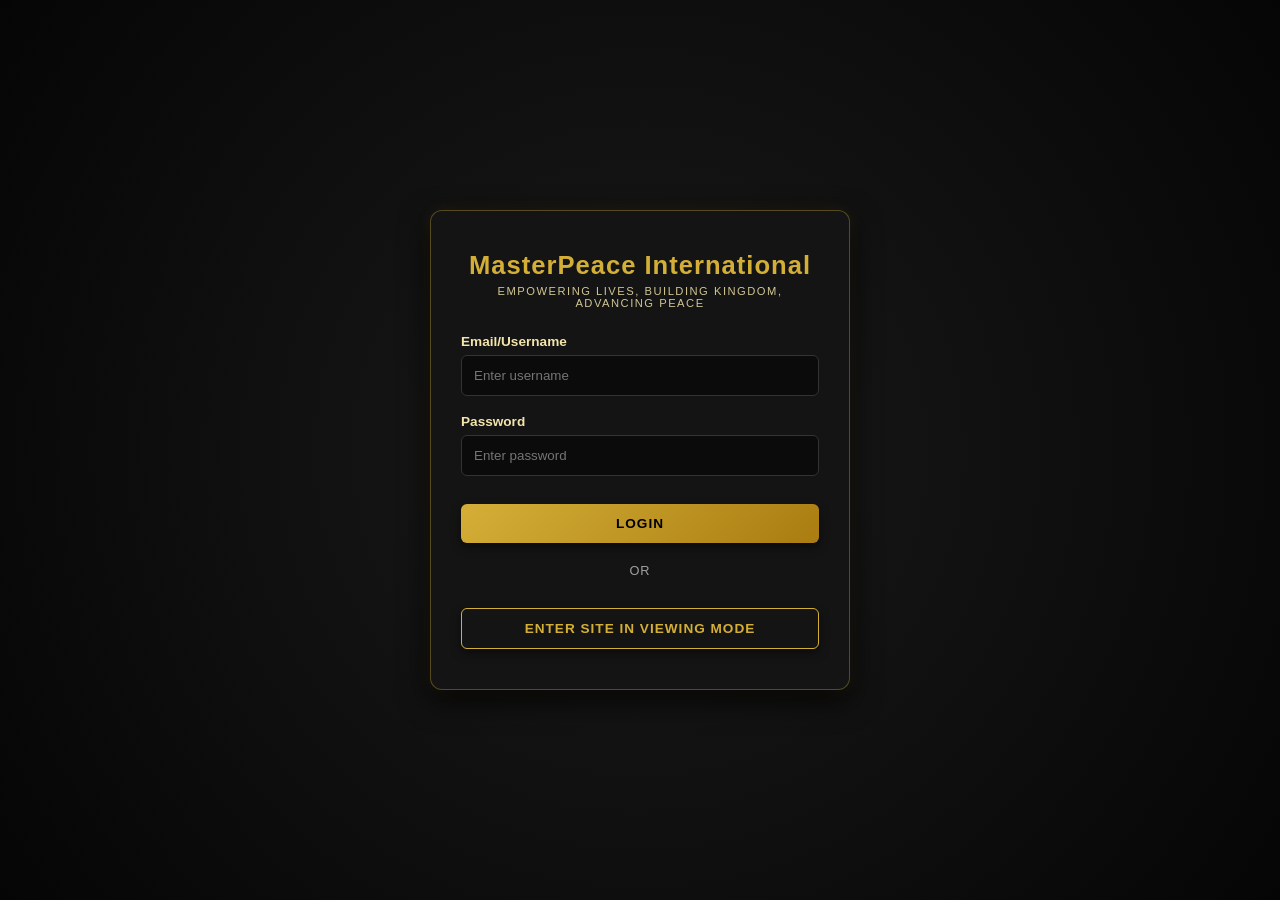
==== index.html @ b0201ca9 "new file without javas" ====
<!DOCTYPE html>
<html lang="en">
<head>
    <meta charset="UTF-8">
    <meta name="viewport" content="width=device-width, initial-scale=1.0">
    <title>CHURCH OF CHRIST MAYBANCAL</title>
    <link rel="stylesheet" href="css/style.css">
</head>
<body class="viewer-mode">

    <!-- LOGIN SCREEN -->
    <div id="login-screen" class="screen">
        <div class="login-card">
            <h2>MasterPeace International</h2>
            <p class="quote">EMPOWERING LIVES, BUILDING KINGDOM, ADVANCING PEACE</p>
            
            <form action="#main-screen">
                <div class="form-group">
                    <label for="username">Email/Username</label>
                    <input type="text" id="username" placeholder="Enter username" required>
                </div>
                <div class="form-group">
                    <label for="password">Password</label>
                    <input type="password" id="password" placeholder="Enter password" required>
                </div>
                <button type="submit" class="btn">Login</button>
            </form>

            <div class="divider">OR</div>

            <a href="#main-screen" class="btn btn-secondary btn-link">Enter Site in Viewing Mode</a>
        </div>
    </div>

    <!-- MAIN SCREEN -->
    <div id="main-screen" class="screen">
        <header class="header">
            <div class="church-name">MasterPeace International</div>
            
            <div class="header-controls">
                <span class="badge badge-viewer">Viewing Mode</span>
                <a href="#settings-screen" class="btn btn-secondary btn-nav-compact btn-link">Settings</a>
            </div>
        </header>

        <div class="main-container">
            <main class="feed-section">
                <!-- Announcement Posting UI -->
                <div class="admin-post-box">
                    <h3>Create New Announcement</h3>
                    <form class="mt-10">
                        <div class="form-group">
                            <label for="post-image-url">Picture URL (Optional)</label>
                            <input type="url" id="post-image-url" placeholder="http://example.com/image.jpg">
                        </div>
                        <div class="form-group">
                            <label for="post-caption-input">Description</label>
                            <textarea id="post-caption-input" rows="3" placeholder="Write your announcement..." required></textarea>
                        </div>
                        <button type="submit" class="btn">Post Announcement</button>
                    </form>
                </div>

                <!-- Feed Output Container -->
                <div class="feed-container">
                    <article class="post-card">
                        <div class="post-header">
                            <span>MasterPeace International</span>
                        </div>
                        <img class="post-image" src="CTA copy.jpg" alt="Post image">
                        <div class="post-caption">
                            <p>Sunday Worship Service Every Sunday starting at 8:30am & 3:30pm. Everyone is welcome.</p>
                        </div>
                    </article>
                </div>
            </main>

            <!-- CEOs Sidebar -->
            <aside class="sidebar">
                <h3>Meet the CEOs</h3>
                <p class="quote-introducton">Members of our team:</p>
                <ul class="ceo-list">
                    <li class="ceo-item">
                        <a href="#biz-aldred" class="ceo-link">
                            <span>Aldred</span> 
                            <small style="color:#777;">(Bookkeeping/qbo - Fruitful Vine)</small>
                        </a>
                        <a href="#ho-aldred" class="btn-ho btn-link">HO Status</a>
                    </li>
                    <li class="ceo-item">
                        <a href="#biz-gian" class="ceo-link">
                            <span>Gian</span> 
                            <small style="color:#777;">(Lead generation - Verdant Trust Media)</small>
                        </a>
                        <a href="#ho-gian" class="btn-ho btn-link">HO Status</a>
                    </li>
                    <li class="ceo-item">
                        <a href="#biz-james" class="ceo-link">
                            <span>James</span> 
                            <small style="color:#777;">(Smm - FavorWorks)</small>
                        </a>
                        <a href="#ho-james" class="btn-ho btn-link">HO Status</a>
                    </li>
                    <li class="ceo-item">
                        <a href="#biz-kaeya" class="ceo-link">
                            <span>Kaeya</span> 
                            <small style="color:#777;">(Graphics designer - Radiant Victory)</small>
                        </a>
                        <a href="#ho-kaeya" class="btn-ho btn-link">HO Status</a>
                    </li>
                </ul>
            </aside>
        </div>

        <!-- Footer -->
        <footer class="footer">
            <div class="footer-content">
                <div>
                    <h4>Contact Us</h4>
                    <p class="footer-text mt-5">ps.normanlopez@gmail.com</p>
                    <p class="footer-text">(555) 019-2834</p>
                </div>
                <div>
                    <h4>Social Media</h4>
                    <a href="https://www.facebook.com/ChurchofChristMaybancal/" target="_blank">Facebook page</a>
                </div>
            </div>
        </footer>
    </div>

    <!-- BUSINESS SCREENS -->
    <!-- Business: Aldred -->
    <div id="biz-aldred" class="screen">
        <header class="header">
            <div class="church-name">MasterPeace International</div>
            <div class="header-controls">
                <a href="#main-screen" class="btn btn-secondary btn-nav-compact btn-link">Back to Main</a>
            </div>
        </header>
        <div class="business-container">
            <img class="business-banner" src="example" alt="Business Banner">
            <h1>Fruitful Vine</h1>
            <h3 class="biz-subtitle">CEO: Aldred (Bookkeeping/qbo)</h3>
            <p class="biz-description">Expert QuickBooks Online bookkeeping services.</p>

            <div class="portfolio-card">
                <h4>CEO Credentials & Links:</h4>
                <div class="mt-10">
                    <p><strong>Resume:</strong> <a href="https://example.com/aldred-resume.pdf" target="_blank">https://example.com/aldred-resume.pdf</a></p>
                    <p><strong>Portfolio:</strong> <a href="https://example.com/aldred-portfolio" target="_blank">https://example.com/aldred-portfolio</a></p>
                    <p><strong>Website:</strong> <a href="https://fruitfulvine.com" target="_blank">https://fruitfulvine.com</a></p>
                </div>
            </div>

            <div class="contact-details">
                <h4>Contact Details:</h4>
                <p class="mt-5">john@gracebooks.com | (555) 123-4567</p>
            </div>
        </div>
    </div>

    <!-- Business: Gian -->
    <div id="biz-gian" class="screen">
        <header class="header">
            <div class="church-name">MasterPeace International</div>
            <div class="header-controls">
                <a href="#main-screen" class="btn btn-secondary btn-nav-compact btn-link">Back to Main</a>
            </div>
        </header>
        <div class="business-container">
            <img class="business-banner" src="example" alt="Business Banner">
            <h1>Verdant Trust Media</h1>
            <h3 class="biz-subtitle">CEO: Gian (Lead generation)</h3>
            <p class="biz-description">High quality B2B lead generation.</p>

            <div class="portfolio-card">
                <h4>CEO Credentials & Links:</h4>
                <div class="mt-10">
                    <p><strong>Resume:</strong> <a href="https://example.com/gian-resume.pdf" target="_blank">https://example.com/gian-resume.pdf</a></p>
                    <p><strong>Website:</strong> <a href="https://verdanttrust.com" target="_blank">https://verdanttrust.com</a></p>
                </div>
            </div>

            <div class="contact-details">
                <h4>Contact Details:</h4>
                <p class="mt-5">mary@faithmedia.com | (555) 987-6543</p>
            </div>
        </div>
    </div>

    <!-- Business: James -->
    <div id="biz-james" class="screen">
        <header class="header">
            <div class="church-name">MasterPeace International</div>
            <div class="header-controls">
                <a href="#main-screen" class="btn btn-secondary btn-nav-compact btn-link">Back to Main</a>
            </div>
        </header>
        <div class="business-container">
            <img class="business-banner" src="example" alt="Business Banner">
            <h1>FavorWorks</h1>
            <h3 class="biz-subtitle">CEO: James (Smm)</h3>
            <p class="biz-description">Social Media Management & Strategy.</p>

            <div class="contact-details">
                <h4>Contact Details:</h4>
                <p class="mt-5">james@hopecommunity.org | (555) 555-5555</p>
            </div>
        </div>
    </div>

    <!-- Business: Kaeya -->
    <div id="biz-kaeya" class="screen">
        <header class="header">
            <div class="church-name">MasterPeace International</div>
            <div class="header-controls">
                <a href="#main-screen" class="btn btn-secondary btn-nav-compact btn-link">Back to Main</a>
            </div>
        </header>
        <div class="business-container">
            <img class="business-banner" src="example" alt="Business Banner">
            <h1>Radiant Victory</h1>
            <h3 class="biz-subtitle">CEO: Kaeya (Graphics designer)</h3>
            <p class="biz-description">Branding and digital graphics solutions.</p>

            <div class="portfolio-card">
                <h4>CEO Credentials & Links:</h4>
                <div class="mt-10">
                    <p><strong>Portfolio:</strong> <a href="https://behance.net/kaeya" target="_blank">https://behance.net/kaeya</a></p>
                </div>
            </div>

            <div class="contact-details">
                <h4>Contact Details:</h4>
                <p class="mt-5">kaeya@ebonnytech.com | (555) 555-5555</p>
            </div>
        </div>
    </div>

    <!-- SETTINGS SCREEN -->
    <div id="settings-screen" class="screen">
        <header class="header">
            <div class="church-name">MasterPeace International</div>
            <div class="header-controls">
                <a href="#main-screen" class="btn btn-secondary btn-nav-compact btn-link">Back</a>
            </div>
        </header>

        <div class="settings-container">
            <h2>Settings</h2>
            <br>
            <div class="settings-group">
                <h3>Add New Account</h3>
                <form class="mt-10">
                    <div class="form-group">
                        <label for="new-editor-email">Email/Username</label>
                        <input type="text" id="new-editor-email" placeholder="email@gmail.com" required>
                    </div>
                    <div class="form-group">
                        <label for="new-editor-pass">Password</label>
                        <input type="password" id="new-editor-pass" placeholder="Password" required>
                    </div>
                    <div class="form-group">
                        <label for="new-editor-role">Role</label>
                        <select id="new-editor-role">
                            <option value="ceo">CEO</option>
                            <option value="editor">Editor</option>
                            <option value="admin">Admin</option>
                        </select>
                    </div>
                    <button type="submit" class="btn">Create Account</button>
                </form>
            </div>

            <div class="settings-group">
                <h4>Existing Accounts:</h4>
                <ul class="account-list">
                    <li class="account-item">admin@masterpeace.org (ADMIN)</li>
                    <li class="account-item">aldred@gmail.com (CEO)</li>
                    <li class="account-item">gian@gmail.com (CEO)</li>
                </ul>
            </div>

            <div class="settings-group">
                <h3>Session Options</h3>
                <p>Log out will keep you on the site, but switches you back into read-only mode.</p>
                <a href="#main-screen" class="btn btn-secondary btn-link">Log Out to Viewing Mode</a>
                <br><br>
                <a href="#login-screen" class="btn btn-danger btn-link">Exit to Login Screen</a>
            </div>
        </div>
    </div>

    <!-- HO STATUS MODALS -->
    <!-- HO Modal: Aldred -->
    <div id="ho-aldred" class="modal-overlay">
        <div class="modal-content modal-lg">
            <div class="modal-header">
                <h3>Aldred's HO Status Tab (Bookkeeping/qbo)</h3>
                <a href="#main-screen" class="close-btn">&times;</a>
            </div>
            <div>
                <div class="summary-box">
                    <div class="summary-item"><strong>Client Count</strong> <span>12</span></div>
                    <div class="summary-item"><strong>Gross Amount</strong> <span>₱45,000 PHP</span></div>
                    <div class="summary-item"><strong>Total Partners</strong> <span>2</span></div>
                    <div class="summary-item"><strong>Total Tithes</strong> <span>₱5,000 PHP</span></div>
                    <div class="summary-item"><strong>Total Offerings</strong> <span>₱500 PHP</span></div>
                </div>
                <table class="ho-table">
                    <thead>
                        <tr>
                            <th>Partner Name</th>
                            <th>Tithes (₱ PHP)</th>
                            <th>Offerings (₱ PHP)</th>
                        </tr>
                    </thead>
                    <tbody>
                        <tr><td>John Doe</td><td>₱2,500 PHP</td><td>₱250 PHP</td></tr>
                        <tr><td>Jane Smith</td><td>₱2,500 PHP</td><td>₱250 PHP</td></tr>
                    </tbody>
                </table>
            </div>
        </div>
    </div>

    <!-- HO Modal: Gian -->
    <div id="ho-gian" class="modal-overlay">
        <div class="modal-content modal-lg">
            <div class="modal-header">
                <h3>Gian's HO Status Tab (Lead generation)</h3>
                <a href="#main-screen" class="close-btn">&times;</a>
            </div>
            <div>
                <div class="summary-box">
                    <div class="summary-item"><strong>Client Count</strong> <span>85</span></div>
                    <div class="summary-item"><strong>Gross Amount</strong> <span>₱32,000 PHP</span></div>
                    <div class="summary-item"><strong>Total Partners</strong> <span>1</span></div>
                    <div class="summary-item"><strong>Total Tithes</strong> <span>₱4,000 PHP</span></div>
                    <div class="summary-item"><strong>Total Offerings</strong> <span>₱400 PHP</span></div>
                </div>
                <table class="ho-table">
                    <thead>
                        <tr>
                            <th>Partner Name</th>
                            <th>Tithes (₱ PHP)</th>
                            <th>Offerings (₱ PHP)</th>
                        </tr>
                    </thead>
                    <tbody>
                        <tr><td>Mark Wilson</td><td>₱4,000 PHP</td><td>₱400 PHP</td></tr>
                    </tbody>
                </table>
            </div>
        </div>
    </div>

    <!-- HO Modal: James -->
    <div id="ho-james" class="modal-overlay">
        <div class="modal-content modal-lg">
            <div class="modal-header">
                <h3>James's HO Status Tab (Smm)</h3>
                <a href="#main-screen" class="close-btn">&times;</a>
            </div>
            <div>
                <div class="summary-box">
                    <div class="summary-item"><strong>Client Count</strong> <span>40</span></div>
                    <div class="summary-item"><strong>Gross Amount</strong> <span>₱18,000 PHP</span></div>
                    <div class="summary-item"><strong>Total Partners</strong> <span>1</span></div>
                    <div class="summary-item"><strong>Total Tithes</strong> <span>₱3,000 PHP</span></div>
                    <div class="summary-item"><strong>Total Offerings</strong> <span>₱300 PHP</span></div>
                </div>
                <table class="ho-table">
                    <thead>
                        <tr>
                            <th>Partner Name</th>
                            <th>Tithes (₱ PHP)</th>
                            <th>Offerings (₱ PHP)</th>
                        </tr>
                    </thead>
                    <tbody>
                        <tr><td>Sarah Lee</td><td>₱3,000 PHP</td><td>₱300 PHP</td></tr>
                    </tbody>
                </table>
            </div>
        </div>
    </div>

    <!-- HO Modal: Kaeya -->
    <div id="ho-kaeya" class="modal-overlay">
        <div class="modal-content modal-lg">
            <div class="modal-header">
                <h3>Kaeya's HO Status Tab (Graphics designer)</h3>
                <a href="#main-screen" class="close-btn">&times;</a>
            </div>
            <div>
                <div class="summary-box">
                    <div class="summary-item"><strong>Client Count</strong> <span>210</span></div>
                    <div class="summary-item"><strong>Gross Amount</strong> <span>₱95,000 PHP</span></div>
                    <div class="summary-item"><strong>Total Partners</strong> <span>2</span></div>
                    <div class="summary-item"><strong>Total Tithes</strong> <span>₱8,000 PHP</span></div>
                    <div class="summary-item"><strong>Total Offerings</strong> <span>₱1,000 PHP</span></div>
                </div>
                <table class="ho-table">
                    <thead>
                        <tr>
                            <th>Partner Name</th>
                            <th>Tithes (₱ PHP)</th>
                            <th>Offerings (₱ PHP)</th>
                        </tr>
                    </thead>
                    <tbody>
                        <tr><td>David Kim</td><td>₱4,000 PHP</td><td>₱500 PHP</td></tr>
                        <tr><td>Emily Davis</td><td>₱4,000 PHP</td><td>₱500 PHP</td></tr>
                    </tbody>
                </table>
            </div>
        </div>
    </div>

</body>
</html>
---- css/style.css ----
/* DESIGN SYSTEM & ROOT VARIABLES */
:root {
    /* Color Palette */
    --bg-dark: #0a0a0a;
    --card-bg: #141414;
    --card-bg-alt: #181818;
    --text-light: #f5f5f5;
    --text-muted: #a0a0a0;

    /* Gold Accents & Gradients */
    --gold-primary: #d4af37;
    --gold-light: #f3e5ab;
    --gold-dark: #aa7c11;
    --gold-gradient: linear-gradient(135deg, #bf953f 0%, #fcf6ba 25%, #b38728 50%, #fbf5b7 75%, #aa771c 100%);
    --gold-btn-gradient: linear-gradient(135deg, #d4af37 0%, #aa7c11 100%);
    
    /* Borders & Shadows */
    --gold-border: 1px solid #d4af3759;
    --shadow-card: 0 10px 30px #000000cc, 0 0 15px #d4af371a;
}

/* GLOBAL RESET & BASE STYLES */
* {
    margin: 0;
    padding: 0;
    box-sizing: border-box;
    font-family: 'Segoe UI', Tahoma, Geneva, Verdana, sans-serif;
}

body {
    background-color: var(--bg-dark);
    background-image: 
        radial-gradient(circle at 15% 15%, #d4af3714 0%, #00000000 40%),
        radial-gradient(circle at 85% 85%, #aa7c1114 0%, #00000000 40%);
    color: var(--text-light);
    min-height: 100vh;
}

/* NO-JS SCREEN MANAGEMENT */
.screen {
    display: none;
    width: 100%;
    min-height: 100vh;
}

/* Default state: show login screen if no anchor hashtag is present */
#login-screen {
    display: flex;
}

/* Target display management via URL hash navigation */
body:has(:target) .screen {
    display: none;
}

.screen:target {
    display: flex !important;
    flex-direction: column;
}

.main-container {
    display: flex;
    flex: 1;
    max-width: 1200px;
    width: 100%;
    margin: 30px auto;
    gap: 25px;
    padding: 0 15px;
}

/* FORM CONTROLS & BUTTONS */
.form-group {
    margin-bottom: 18px;
    text-align: left;
}

.form-group label {
    display: block;
    margin-bottom: 6px;
    font-size: 0.85rem;
    font-weight: 600;
    color: var(--gold-light);
}

.form-group input, 
.form-group textarea, 
.form-group select {
    width: 100%;
    padding: 12px;
    background-color: #0b0b0b;
    border: 1px solid #333333;
    border-radius: 6px;
    color: var(--text-light);
    outline: none;
    transition: all 0.3s ease;
}

.form-group input:focus, 
.form-group textarea:focus, 
.form-group select:focus {
    border-color: var(--gold-primary);
    box-shadow: 0 0 8px #d4af374d;
}

.btn {
    width: 100%;
    padding: 12px;
    background: var(--gold-btn-gradient);
    color: #000000;
    border: none;
    border-radius: 6px;
    cursor: pointer;
    margin-top: 10px;
    font-weight: bold;
    letter-spacing: 1px;
    text-transform: uppercase;
    font-size: 0.85rem;
    transition: all 0.3s ease;
    box-shadow: 0 4px 10px #00000080;
    text-align: center;
    text-decoration: none;
}

.btn-link {
    display: inline-block;
}

.btn:hover,
.btn-ho:hover {
    filter: brightness(1.2);
}

.btn:hover {
    box-shadow: 0 0 15px #d4af3766;
}

.btn-nav-compact {
    width: auto;
    margin-top: 0;
}

.btn-secondary {
    background: transparent;
    color: var(--gold-primary);
    border: 1px solid var(--gold-primary);
}

.btn-secondary:hover {
    background: #d4af371a;
    color: var(--gold-light);
}

.btn-danger {
    background: linear-gradient(135deg, #990000 0%, #550000 100%);
    color: #ffffff;
    border: 1px solid #770000;
}

.btn-danger:hover {
    background: linear-gradient(135deg, #cc0000 0%, #770000 100%);
}

.btn-ho {
    background: var(--gold-btn-gradient);
    color: #000000;
    border: none;
    padding: 6px 12px;
    border-radius: 4px;
    font-size: 0.75rem;
    cursor: pointer;
    font-weight: bold;
    text-decoration: none;
    transition: filter 0.2s ease;
}

.badge {
    padding: 6px 14px;
    border-radius: 20px;
    font-size: 0.75rem;
    font-weight: bold;
    letter-spacing: 0.5px;
    text-transform: uppercase;
}

.badge-viewer { 
    background-color: #222222; 
    color: var(--text-muted); 
    border: 1px solid #444444;
}

.divider {
    margin: 20px 0;
    color: var(--text-muted);
    font-size: 0.8rem;
    letter-spacing: 1px;
}

.mt-5 { margin-top: 5px; }
.mt-10 { margin-top: 10px; }

/* HEADER & NAVIGATION */
.header {
    display: flex;
    justify-content: space-between;
    align-items: center;
    background-color: #0d0d0d;
    padding: 15px 30px;
    border-bottom: var(--gold-border);
    position: sticky;
    top: 0;
    z-index: 100;
    box-shadow: 0 4px 20px #000000cc;
}

.church-name {
    font-weight: 700;
    font-size: 1.3rem;
    letter-spacing: 1px;
    background: var(--gold-gradient);
    background-clip: text;
    -webkit-background-clip: text;
    -webkit-text-fill-color: transparent;
}

.header-controls {
    display: flex;
    gap: 15px;
    align-items: center;
}

/* LOGIN SCREEN */
#login-screen {
    justify-content: center;
    align-items: center;
    background: radial-gradient(circle at center, #1a1a1a 0%, #050505 100%);
}

.login-card {
    background: var(--card-bg);
    padding: 40px 30px;
    border-radius: 12px;
    width: 100%;
    max-width: 420px;
    border: var(--gold-border);
    box-shadow: var(--shadow-card);
    text-align: center;
}

.login-card h2 {
    color: var(--gold-primary);
    font-size: 1.6rem;
    letter-spacing: 1px;
    margin-bottom: 5px;
}

.quote {
    color: var(--gold-light); 
    font-size: 0.7rem; 
    letter-spacing: 1.5px;
    text-transform: uppercase;
    margin-bottom: 25px;
    opacity: 0.85;
}

/* FEED & ANNOUNCEMENTS */
.feed-section {
    flex: 2;
    display: flex;
    flex-direction: column;
    gap: 20px;
}

.feed-container {
    display: flex;
    flex-direction: column;
    gap: 20px;
}

.admin-post-box {
    background: var(--card-bg);
    padding: 20px;
    border-radius: 10px;
    border: var(--gold-border);
    box-shadow: 0 4px 15px #00000080;
}

.admin-post-box h3 {
    color: var(--gold-primary);
    font-size: 1.1rem;
    margin-bottom: 10px;
}

.post-card {
    background: var(--card-bg);
    border: var(--gold-border);
    border-radius: 10px;
    overflow: hidden;
    box-shadow: 0 5px 15px #00000099;
}

.post-header {
    padding: 15px 20px;
    font-weight: bold;
    background-color: #1a1a1a;
    border-bottom: 1px solid #282828;
    color: var(--gold-light);
}

.post-image {
    width: 100%;
    max-height: 480px;
    object-fit: cover;
    display: block;
    border-bottom: 1px solid #222222;
}

.post-caption {
    padding: 20px;
    color: var(--text-light);
    line-height: 1.6;
}

/* SIDEBAR (MEET THE CEOS) */
.sidebar {
    flex: 1;
    background: var(--card-bg);
    padding: 25px;
    border-radius: 10px;
    border: var(--gold-border);
    height: fit-content;
    box-shadow: 0 5px 15px #00000099;
}

.sidebar h3 {
    color: var(--gold-primary);
    font-size: 1.2rem;
    margin-bottom: 5px;
}

.quote-introducton {
    font-size: 0.8rem; 
    color: var(--text-muted); 
    margin-bottom: 15px;
}

.ceo-list {
    list-style: none;
}

.ceo-item {
    padding: 14px 10px;
    border-bottom: 1px solid #222222;
    display: flex;
    justify-content: space-between;
    align-items: center;
    border-radius: 4px;
}

.ceo-item:hover {
    background-color: #d4af3714;
}

.ceo-link {
    color: var(--gold-light);
    font-weight: 600;
    text-decoration: none;
    flex: 1;
}

/* BUSINESS SCREEN */
.business-container {
    max-width: 850px;
    margin: 40px auto;
    background: var(--card-bg);
    padding: 35px;
    border-radius: 10px;
    width: 100%;
    border: var(--gold-border);
    box-shadow: 0 10px 30px #000000cc;
}

.business-banner {
    width: 100%;
    height: 280px;
    object-fit: cover;
    border-radius: 8px;
    margin-bottom: 25px;
    border: 1px solid #333333;
}

.business-container h1 {
    color: var(--gold-primary);
    font-size: 2rem;
    margin-bottom: 5px;
}

.biz-subtitle {
    color: var(--text-muted);
    font-weight: 500;
    margin-bottom: 15px;
}

.biz-description {
    line-height: 1.6;
    margin-bottom: 20px;
}

.portfolio-card {
    background: var(--card-bg-alt);
    padding: 20px;
    border-radius: 8px;
    border: 1px solid #2a2a2a;
    margin-bottom: 20px;
    color: var(--text-light);
}

.portfolio-card h4 {
    color: var(--gold-primary);
}

.portfolio-card a {
    color: var(--gold-light);
}

.contact-details {
    background: var(--card-bg-alt); 
    padding: 20px; 
    border-radius: 8px;
    border: 1px solid #2a2a2a;
    margin-bottom: 20px;
}

.contact-details h4 {
    color: var(--gold-primary);
}

/* SETTINGS SCREEN */
.settings-container {
    max-width: 650px;
    margin: 40px auto;
    background: var(--card-bg);
    padding: 35px;
    border-radius: 10px;
    width: 100%;
    border: var(--gold-border);
    box-shadow: 0 10px 30px #000000cc;
}

.settings-container h2 {
    color: var(--gold-primary);
}

.settings-group {
    margin-bottom: 25px;
    padding-bottom: 20px;
    border-bottom: 1px solid #222222;
}

.settings-group h3, .settings-group h4 {
    color: var(--gold-light);
    margin-bottom: 10px;
}

.settings-group p {
    font-size: 0.85rem;
    color: var(--text-muted); 
    margin-bottom: 12px;
}

.account-list {
    margin-top: 10px;
    list-style: none;
}

.account-item {
    background: var(--card-bg-alt);
    padding: 10px 14px;
    margin-bottom: 8px;
    border-radius: 6px;
    font-size: 0.9rem;
    border: 1px solid #2a2a2a;
    color: var(--gold-light);
}

/* HO STATUS MODAL & TABLES (CSS TARGETED) */
.modal-overlay {
    display: none;
    position: fixed;
    top: 0;
    left: 0;
    width: 100vw;
    height: 100vh;
    background: #000000d9;
    backdrop-filter: blur(4px);
    z-index: 1000;
    justify-content: center;
    align-items: center;
}

.modal-overlay:target {
    display: flex;
}

.modal-content {
    background: var(--card-bg);
    width: 90%;
    max-width: 800px;
    border-radius: 12px;
    padding: 25px;
    border: var(--gold-border);
    box-shadow: 0 10px 30px #000000e6, 0 0 20px #d4af3726;
}

.modal-lg {
    max-width: 800px;
    width: 95%;
}

.modal-header {
    display: flex;
    justify-content: space-between;
    align-items: center;
    border-bottom: 1px solid #282828;
    padding-bottom: 12px;
    margin-bottom: 20px;
}

.modal-header h3 {
    color: var(--gold-primary);
}

.close-btn {
    background: none;
    border: none;
    font-size: 1.8rem;
    color: var(--gold-primary);
    cursor: pointer;
    text-decoration: none;
    transition: color 0.2s;
}

.close-btn:hover {
    color: var(--gold-light);
}

/* Summary Grid Box */
.summary-box {
    background: var(--card-bg-alt);
    border: 1px solid #2a2a2a;
    border-radius: 8px;
    padding: 15px;
    margin-bottom: 20px;
    display: grid;
    grid-template-columns: repeat(auto-fit, minmax(140px, 1fr));
    gap: 15px;
}

.summary-item {
    font-size: 0.9rem;
    color: var(--text-light);
}

.summary-item strong {
    display: block;
    color: var(--gold-primary);
    font-size: 0.75rem;
    text-transform: uppercase;
    letter-spacing: 0.5px;
    margin-bottom: 4px;
}

/* Data Table */
.ho-table {
    width: 100%;
    border-collapse: collapse;
    margin-top: 15px;
    font-size: 0.9rem;
}

.ho-table th, .ho-table td {
    border: 1px solid #2a2a2a;
    padding: 10px 12px;
    text-align: left;
}

.ho-table th {
    background-color: #1a1a1a;
    color: var(--gold-light);
}

.ho-table td {
    background-color: #121212;
    color: var(--text-light);
}

/* FOOTER */
.footer {
    background-color: #050505;
    color: var(--text-muted);
    padding: 40px 30px;
    margin-top: 50px;
    border-top: var(--gold-border);
}

.footer-content {
    max-width: 1200px;
    margin: 0 auto;
    display: flex;
    justify-content: space-between;
    flex-wrap: wrap;
    gap: 20px;
}

.footer h4 {
    color: var(--gold-primary);
    margin-bottom: 10px;
}

.footer-text {
    font-size: 0.9rem;
}

.footer a {
    color: var(--gold-light);
    text-decoration: none;
}

.footer a:hover {
    text-decoration: underline;
}
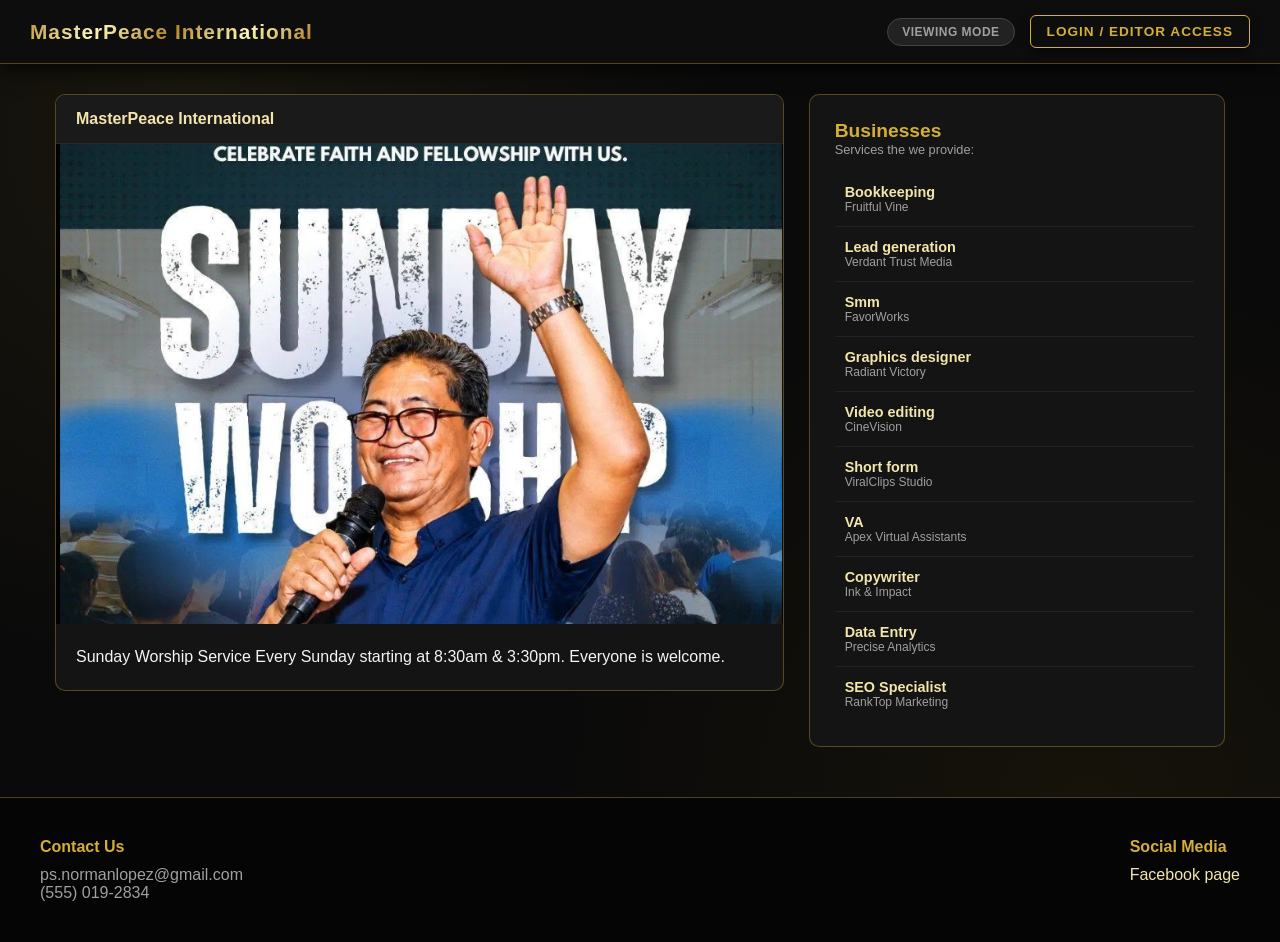
==== commit 5155012c: "overhaulof code to better match with not using javas" ====
--- a/index.html
+++ b/index.html
@@ -3,420 +3,65 @@
 <head>
     <meta charset="UTF-8">
     <meta name="viewport" content="width=device-width, initial-scale=1.0">
-    <title>CHURCH OF CHRIST MAYBANCAL</title>
-    <link rel="stylesheet" href="css/style.css">
+    <title>CHURCH OF CHRIST MAYBANCAL - Viewing Mode</title>
+    <link rel="stylesheet" href="style.css">
 </head>
-<body class="viewer-mode">
+<body>
 
-    <!-- LOGIN SCREEN -->
-    <div id="login-screen" class="screen">
-        <div class="login-card">
-            <h2>MasterPeace International</h2>
-            <p class="quote">EMPOWERING LIVES, BUILDING KINGDOM, ADVANCING PEACE</p>
-            
-            <form action="#main-screen">
-                <div class="form-group">
-                    <label for="username">Email/Username</label>
-                    <input type="text" id="username" placeholder="Enter username" required>
-                </div>
-                <div class="form-group">
-                    <label for="password">Password</label>
-                    <input type="password" id="password" placeholder="Enter password" required>
-                </div>
-                <button type="submit" class="btn">Login</button>
-            </form>
+    <header class="header">
+        <div class="church-name">MasterPeace International</div>
+        <div class="header-controls">
+            <span class="badge badge-viewer">Viewing Mode</span>
+            <a href="login.html" class="btn btn-secondary btn-nav-compact">Login / Editor Access</a>
+        </div>
+    </header>
 
-            <div class="divider">OR</div>
+    <div class="main-container">
+        <main class="feed-section">
+            <div id="feed-container" class="feed-container">
+                <article class="post-card">
+                    <div class="post-header">
+                        <span>MasterPeace International</span>
+                    </div>
+                    <img class="post-image" src="CTA copy.jpg" alt="Sunday Worship Service Announcement">
+                    <div class="post-caption">
+                        <p>Sunday Worship Service Every Sunday starting at 8:30am & 3:30pm. Everyone is welcome.</p>
+                    </div>
+                </article>
+            </div>
+        </main>
 
-            <a href="#main-screen" class="btn btn-secondary btn-link">Enter Site in Viewing Mode</a>
-        </div>
+        <aside class="sidebar">
+            <h3>Businesses</h3>
+            <p class="quote-introducton">Services the we provide:</p>
+            <ul class="ceo-list">
+                <li class="ceo-item"><a href="ceo accounts/ceo-aldred.html">Bookkeeping<small>Fruitful Vine</small></a></li>
+                <li class="ceo-item"><a href="ceo accounts/ceo-gian.html">Lead generation <small>Verdant Trust Media</small></a></li>
+                <li class="ceo-item"><a href="ceo accounts/ceo-james.html">Smm <small>FavorWorks</small></a></li>
+                <li class="ceo-item"><a href="ceo accounts/ceo-kaeya.html">Graphics designer<small>Radiant Victory</small></a></li>
+                <li class="ceo-item"><a href="ceo accounts/ceo-kurt.html">Video editing<small>CineVision</small></a></li>
+                <li class="ceo-item"><a href="ceo accounts/ceo-michael.html">Short form<small>ViralClips Studio</small></a></li>
+                <li class="ceo-item"><a href="ceo accounts/ceo-david.html">VA<small>Apex Virtual Assistants</small></a></li>
+                <li class="ceo-item"><a href="ceo accounts/ceo-hannah.html">Copywriter<small>Ink & Impact</small></a></li>
+                <li class="ceo-item"><a href="ceo accounts/ceo-chris.html">Data Entry<small>Precise Analytics</small></a></li>
+                <li class="ceo-item"><a href="ceo accounts/ceo-patricia.html">SEO Specialist<small>RankTop Marketing</small></a></li>
+            </ul>
+        </aside>
     </div>
 
-    <!-- MAIN SCREEN -->
-    <div id="main-screen" class="screen">
-        <header class="header">
-            <div class="church-name">MasterPeace International</div>
-            
-            <div class="header-controls">
-                <span class="badge badge-viewer">Viewing Mode</span>
-                <a href="#settings-screen" class="btn btn-secondary btn-nav-compact btn-link">Settings</a>
+    <footer class="footer">
+        <div class="footer-content">
+            <div>
+                <h4>Contact Us</h4>
+                <p class="footer-text mt-5">ps.normanlopez@gmail.com</p>
+                <p class="footer-text">(555) 019-2834</p>
             </div>
-        </header>
-
-        <div class="main-container">
-            <main class="feed-section">
-                <!-- Announcement Posting UI -->
-                <div class="admin-post-box">
-                    <h3>Create New Announcement</h3>
-                    <form class="mt-10">
-                        <div class="form-group">
-                            <label for="post-image-url">Picture URL (Optional)</label>
-                            <input type="url" id="post-image-url" placeholder="http://example.com/image.jpg">
-                        </div>
-                        <div class="form-group">
-                            <label for="post-caption-input">Description</label>
-                            <textarea id="post-caption-input" rows="3" placeholder="Write your announcement..." required></textarea>
-                        </div>
-                        <button type="submit" class="btn">Post Announcement</button>
-                    </form>
-                </div>
-
-                <!-- Feed Output Container -->
-                <div class="feed-container">
-                    <article class="post-card">
-                        <div class="post-header">
-                            <span>MasterPeace International</span>
-                        </div>
-                        <img class="post-image" src="CTA copy.jpg" alt="Post image">
-                        <div class="post-caption">
-                            <p>Sunday Worship Service Every Sunday starting at 8:30am & 3:30pm. Everyone is welcome.</p>
-                        </div>
-                    </article>
-                </div>
-            </main>
-
-            <!-- CEOs Sidebar -->
-            <aside class="sidebar">
-                <h3>Meet the CEOs</h3>
-                <p class="quote-introducton">Members of our team:</p>
-                <ul class="ceo-list">
-                    <li class="ceo-item">
-                        <a href="#biz-aldred" class="ceo-link">
-                            <span>Aldred</span> 
-                            <small style="color:#777;">(Bookkeeping/qbo - Fruitful Vine)</small>
-                        </a>
-                        <a href="#ho-aldred" class="btn-ho btn-link">HO Status</a>
-                    </li>
-                    <li class="ceo-item">
-                        <a href="#biz-gian" class="ceo-link">
-                            <span>Gian</span> 
-                            <small style="color:#777;">(Lead generation - Verdant Trust Media)</small>
-                        </a>
-                        <a href="#ho-gian" class="btn-ho btn-link">HO Status</a>
-                    </li>
-                    <li class="ceo-item">
-                        <a href="#biz-james" class="ceo-link">
-                            <span>James</span> 
-                            <small style="color:#777;">(Smm - FavorWorks)</small>
-                        </a>
-                        <a href="#ho-james" class="btn-ho btn-link">HO Status</a>
-                    </li>
-                    <li class="ceo-item">
-                        <a href="#biz-kaeya" class="ceo-link">
-                            <span>Kaeya</span> 
-                            <small style="color:#777;">(Graphics designer - Radiant Victory)</small>
-                        </a>
-                        <a href="#ho-kaeya" class="btn-ho btn-link">HO Status</a>
-                    </li>
-                </ul>
-            </aside>
-        </div>
-
-        <!-- Footer -->
-        <footer class="footer">
-            <div class="footer-content">
-                <div>
-                    <h4>Contact Us</h4>
-                    <p class="footer-text mt-5">ps.normanlopez@gmail.com</p>
-                    <p class="footer-text">(555) 019-2834</p>
-                </div>
-                <div>
-                    <h4>Social Media</h4>
-                    <a href="https://www.facebook.com/ChurchofChristMaybancal/" target="_blank">Facebook page</a>
-                </div>
-            </div>
-        </footer>
-    </div>
-
-    <!-- BUSINESS SCREENS -->
-    <!-- Business: Aldred -->
-    <div id="biz-aldred" class="screen">
-        <header class="header">
-            <div class="church-name">MasterPeace International</div>
-            <div class="header-controls">
-                <a href="#main-screen" class="btn btn-secondary btn-nav-compact btn-link">Back to Main</a>
-            </div>
-        </header>
-        <div class="business-container">
-            <img class="business-banner" src="example" alt="Business Banner">
-            <h1>Fruitful Vine</h1>
-            <h3 class="biz-subtitle">CEO: Aldred (Bookkeeping/qbo)</h3>
-            <p class="biz-description">Expert QuickBooks Online bookkeeping services.</p>
-
-            <div class="portfolio-card">
-                <h4>CEO Credentials & Links:</h4>
-                <div class="mt-10">
-                    <p><strong>Resume:</strong> <a href="https://example.com/aldred-resume.pdf" target="_blank">https://example.com/aldred-resume.pdf</a></p>
-                    <p><strong>Portfolio:</strong> <a href="https://example.com/aldred-portfolio" target="_blank">https://example.com/aldred-portfolio</a></p>
-                    <p><strong>Website:</strong> <a href="https://fruitfulvine.com" target="_blank">https://fruitfulvine.com</a></p>
-                </div>
-            </div>
-
-            <div class="contact-details">
-                <h4>Contact Details:</h4>
-                <p class="mt-5">john@gracebooks.com | (555) 123-4567</p>
+            <div>
+                <h4>Social Media</h4>
+                <a href="https://www.facebook.com/ChurchofChristMaybancal/" target="_blank">Facebook page</a>
             </div>
         </div>
-    </div>
-
-    <!-- Business: Gian -->
-    <div id="biz-gian" class="screen">
-        <header class="header">
-            <div class="church-name">MasterPeace International</div>
-            <div class="header-controls">
-                <a href="#main-screen" class="btn btn-secondary btn-nav-compact btn-link">Back to Main</a>
-            </div>
-        </header>
-        <div class="business-container">
-            <img class="business-banner" src="example" alt="Business Banner">
-            <h1>Verdant Trust Media</h1>
-            <h3 class="biz-subtitle">CEO: Gian (Lead generation)</h3>
-            <p class="biz-description">High quality B2B lead generation.</p>
-
-            <div class="portfolio-card">
-                <h4>CEO Credentials & Links:</h4>
-                <div class="mt-10">
-                    <p><strong>Resume:</strong> <a href="https://example.com/gian-resume.pdf" target="_blank">https://example.com/gian-resume.pdf</a></p>
-                    <p><strong>Website:</strong> <a href="https://verdanttrust.com" target="_blank">https://verdanttrust.com</a></p>
-                </div>
-            </div>
-
-            <div class="contact-details">
-                <h4>Contact Details:</h4>
-                <p class="mt-5">mary@faithmedia.com | (555) 987-6543</p>
-            </div>
-        </div>
-    </div>
-
-    <!-- Business: James -->
-    <div id="biz-james" class="screen">
-        <header class="header">
-            <div class="church-name">MasterPeace International</div>
-            <div class="header-controls">
-                <a href="#main-screen" class="btn btn-secondary btn-nav-compact btn-link">Back to Main</a>
-            </div>
-        </header>
-        <div class="business-container">
-            <img class="business-banner" src="example" alt="Business Banner">
-            <h1>FavorWorks</h1>
-            <h3 class="biz-subtitle">CEO: James (Smm)</h3>
-            <p class="biz-description">Social Media Management & Strategy.</p>
-
-            <div class="contact-details">
-                <h4>Contact Details:</h4>
-                <p class="mt-5">james@hopecommunity.org | (555) 555-5555</p>
-            </div>
-        </div>
-    </div>
-
-    <!-- Business: Kaeya -->
-    <div id="biz-kaeya" class="screen">
-        <header class="header">
-            <div class="church-name">MasterPeace International</div>
-            <div class="header-controls">
-                <a href="#main-screen" class="btn btn-secondary btn-nav-compact btn-link">Back to Main</a>
-            </div>
-        </header>
-        <div class="business-container">
-            <img class="business-banner" src="example" alt="Business Banner">
-            <h1>Radiant Victory</h1>
-            <h3 class="biz-subtitle">CEO: Kaeya (Graphics designer)</h3>
-            <p class="biz-description">Branding and digital graphics solutions.</p>
-
-            <div class="portfolio-card">
-                <h4>CEO Credentials & Links:</h4>
-                <div class="mt-10">
-                    <p><strong>Portfolio:</strong> <a href="https://behance.net/kaeya" target="_blank">https://behance.net/kaeya</a></p>
-                </div>
-            </div>
-
-            <div class="contact-details">
-                <h4>Contact Details:</h4>
-                <p class="mt-5">kaeya@ebonnytech.com | (555) 555-5555</p>
-            </div>
-        </div>
-    </div>
-
-    <!-- SETTINGS SCREEN -->
-    <div id="settings-screen" class="screen">
-        <header class="header">
-            <div class="church-name">MasterPeace International</div>
-            <div class="header-controls">
-                <a href="#main-screen" class="btn btn-secondary btn-nav-compact btn-link">Back</a>
-            </div>
-        </header>
-
-        <div class="settings-container">
-            <h2>Settings</h2>
-            <br>
-            <div class="settings-group">
-                <h3>Add New Account</h3>
-                <form class="mt-10">
-                    <div class="form-group">
-                        <label for="new-editor-email">Email/Username</label>
-                        <input type="text" id="new-editor-email" placeholder="email@gmail.com" required>
-                    </div>
-                    <div class="form-group">
-                        <label for="new-editor-pass">Password</label>
-                        <input type="password" id="new-editor-pass" placeholder="Password" required>
-                    </div>
-                    <div class="form-group">
-                        <label for="new-editor-role">Role</label>
-                        <select id="new-editor-role">
-                            <option value="ceo">CEO</option>
-                            <option value="editor">Editor</option>
-                            <option value="admin">Admin</option>
-                        </select>
-                    </div>
-                    <button type="submit" class="btn">Create Account</button>
-                </form>
-            </div>
-
-            <div class="settings-group">
-                <h4>Existing Accounts:</h4>
-                <ul class="account-list">
-                    <li class="account-item">admin@masterpeace.org (ADMIN)</li>
-                    <li class="account-item">aldred@gmail.com (CEO)</li>
-                    <li class="account-item">gian@gmail.com (CEO)</li>
-                </ul>
-            </div>
-
-            <div class="settings-group">
-                <h3>Session Options</h3>
-                <p>Log out will keep you on the site, but switches you back into read-only mode.</p>
-                <a href="#main-screen" class="btn btn-secondary btn-link">Log Out to Viewing Mode</a>
-                <br><br>
-                <a href="#login-screen" class="btn btn-danger btn-link">Exit to Login Screen</a>
-            </div>
-        </div>
-    </div>
-
-    <!-- HO STATUS MODALS -->
-    <!-- HO Modal: Aldred -->
-    <div id="ho-aldred" class="modal-overlay">
-        <div class="modal-content modal-lg">
-            <div class="modal-header">
-                <h3>Aldred's HO Status Tab (Bookkeeping/qbo)</h3>
-                <a href="#main-screen" class="close-btn">&times;</a>
-            </div>
-            <div>
-                <div class="summary-box">
-                    <div class="summary-item"><strong>Client Count</strong> <span>12</span></div>
-                    <div class="summary-item"><strong>Gross Amount</strong> <span>₱45,000 PHP</span></div>
-                    <div class="summary-item"><strong>Total Partners</strong> <span>2</span></div>
-                    <div class="summary-item"><strong>Total Tithes</strong> <span>₱5,000 PHP</span></div>
-                    <div class="summary-item"><strong>Total Offerings</strong> <span>₱500 PHP</span></div>
-                </div>
-                <table class="ho-table">
-                    <thead>
-                        <tr>
-                            <th>Partner Name</th>
-                            <th>Tithes (₱ PHP)</th>
-                            <th>Offerings (₱ PHP)</th>
-                        </tr>
-                    </thead>
-                    <tbody>
-                        <tr><td>John Doe</td><td>₱2,500 PHP</td><td>₱250 PHP</td></tr>
-                        <tr><td>Jane Smith</td><td>₱2,500 PHP</td><td>₱250 PHP</td></tr>
-                    </tbody>
-                </table>
-            </div>
-        </div>
-    </div>
-
-    <!-- HO Modal: Gian -->
-    <div id="ho-gian" class="modal-overlay">
-        <div class="modal-content modal-lg">
-            <div class="modal-header">
-                <h3>Gian's HO Status Tab (Lead generation)</h3>
-                <a href="#main-screen" class="close-btn">&times;</a>
-            </div>
-            <div>
-                <div class="summary-box">
-                    <div class="summary-item"><strong>Client Count</strong> <span>85</span></div>
-                    <div class="summary-item"><strong>Gross Amount</strong> <span>₱32,000 PHP</span></div>
-                    <div class="summary-item"><strong>Total Partners</strong> <span>1</span></div>
-                    <div class="summary-item"><strong>Total Tithes</strong> <span>₱4,000 PHP</span></div>
-                    <div class="summary-item"><strong>Total Offerings</strong> <span>₱400 PHP</span></div>
-                </div>
-                <table class="ho-table">
-                    <thead>
-                        <tr>
-                            <th>Partner Name</th>
-                            <th>Tithes (₱ PHP)</th>
-                            <th>Offerings (₱ PHP)</th>
-                        </tr>
-                    </thead>
-                    <tbody>
-                        <tr><td>Mark Wilson</td><td>₱4,000 PHP</td><td>₱400 PHP</td></tr>
-                    </tbody>
-                </table>
-            </div>
-        </div>
-    </div>
-
-    <!-- HO Modal: James -->
-    <div id="ho-james" class="modal-overlay">
-        <div class="modal-content modal-lg">
-            <div class="modal-header">
-                <h3>James's HO Status Tab (Smm)</h3>
-                <a href="#main-screen" class="close-btn">&times;</a>
-            </div>
-            <div>
-                <div class="summary-box">
-                    <div class="summary-item"><strong>Client Count</strong> <span>40</span></div>
-                    <div class="summary-item"><strong>Gross Amount</strong> <span>₱18,000 PHP</span></div>
-                    <div class="summary-item"><strong>Total Partners</strong> <span>1</span></div>
-                    <div class="summary-item"><strong>Total Tithes</strong> <span>₱3,000 PHP</span></div>
-                    <div class="summary-item"><strong>Total Offerings</strong> <span>₱300 PHP</span></div>
-                </div>
-                <table class="ho-table">
-                    <thead>
-                        <tr>
-                            <th>Partner Name</th>
-                            <th>Tithes (₱ PHP)</th>
-                            <th>Offerings (₱ PHP)</th>
-                        </tr>
-                    </thead>
-                    <tbody>
-                        <tr><td>Sarah Lee</td><td>₱3,000 PHP</td><td>₱300 PHP</td></tr>
-                    </tbody>
-                </table>
-            </div>
-        </div>
-    </div>
-
-    <!-- HO Modal: Kaeya -->
-    <div id="ho-kaeya" class="modal-overlay">
-        <div class="modal-content modal-lg">
-            <div class="modal-header">
-                <h3>Kaeya's HO Status Tab (Graphics designer)</h3>
-                <a href="#main-screen" class="close-btn">&times;</a>
-            </div>
-            <div>
-                <div class="summary-box">
-                    <div class="summary-item"><strong>Client Count</strong> <span>210</span></div>
-                    <div class="summary-item"><strong>Gross Amount</strong> <span>₱95,000 PHP</span></div>
-                    <div class="summary-item"><strong>Total Partners</strong> <span>2</span></div>
-                    <div class="summary-item"><strong>Total Tithes</strong> <span>₱8,000 PHP</span></div>
-                    <div class="summary-item"><strong>Total Offerings</strong> <span>₱1,000 PHP</span></div>
-                </div>
-                <table class="ho-table">
-                    <thead>
-                        <tr>
-                            <th>Partner Name</th>
-                            <th>Tithes (₱ PHP)</th>
-                            <th>Offerings (₱ PHP)</th>
-                        </tr>
-                    </thead>
-                    <tbody>
-                        <tr><td>David Kim</td><td>₱4,000 PHP</td><td>₱500 PHP</td></tr>
-                        <tr><td>Emily Davis</td><td>₱4,000 PHP</td><td>₱500 PHP</td></tr>
-                    </tbody>
-                </table>
-            </div>
-        </div>
-    </div>
+    </footer>
 
 </body>
 </html>
--- a/style.css
+++ b/style.css
@@ -0,0 +1,681 @@
+/* DESIGN SYSTEM & ROOT VARIABLES */
+:root {
+    --bg-dark: #0a0a0a;
+    --card-bg: #141414;
+    --card-bg-alt: #181818;
+    --text-light: #f5f5f5;
+    --text-muted: #a0a0a0;
+
+    --gold-primary: #d4af37;
+    --gold-light: #f3e5ab;
+    --gold-dark: #aa7c11;
+    --gold-gradient: linear-gradient(135deg, #bf953f 0%, #fcf6ba 25%, #b38728 50%, #fbf5b7 75%, #aa771c 100%);
+    --gold-btn-gradient: linear-gradient(135deg, #d4af37 0%, #aa7c11 100%);
+    
+    --gold-border: 1px solid #d4af3759;
+    --shadow-card: 0 10px 30px #000000cc, 0 0 15px #d4af371a;
+}
+
+/* GLOBAL RESET & BASE STYLES */
+* {
+    margin: 0;
+    padding: 0;
+    box-sizing: border-box;
+    font-family: 'Segoe UI', Tahoma, Geneva, Verdana, sans-serif;
+}
+
+body {
+    background-color: var(--bg-dark);
+    background-image: 
+        radial-gradient(circle at 15% 15%, #d4af3714 0%, #00000000 40%),
+        radial-gradient(circle at 85% 85%, #aa7c1114 0%, #00000000 40%);
+    color: var(--text-light);
+    min-height: 100vh;
+}
+
+.main-container {
+    display: flex;
+    flex: 1;
+    max-width: 1200px;
+    width: 100%;
+    margin: 30px auto;
+    gap: 25px;
+    padding: 0 15px;
+}
+
+/* UI COMPONENTS & FORM STYLES */
+.form-group {
+    margin-bottom: 18px;
+    text-align: left;
+}
+
+.form-group label {
+    display: block;
+    margin-bottom: 6px;
+    font-size: 0.85rem;
+    font-weight: 600;
+    color: var(--gold-light);
+}
+
+.form-group input, 
+.form-group textarea, 
+.form-group select {
+    width: 100%;
+    padding: 12px;
+    background-color: #0b0b0b;
+    border: 1px solid #333333;
+    border-radius: 6px;
+    color: var(--text-light);
+    outline: none;
+    transition: all 0.3s ease;
+}
+
+.form-group input:focus, 
+.form-group textarea:focus, 
+.form-group select:focus {
+    border-color: var(--gold-primary);
+    box-shadow: 0 0 8px #d4af374d;
+}
+
+/* BUTTON SYSTEM */
+.btn {
+    width: 100%;
+    padding: 12px;
+    background: var(--gold-btn-gradient);
+    color: #000000;
+    border: none;
+    border-radius: 6px;
+    cursor: pointer;
+    margin-top: 10px;
+    font-weight: bold;
+    letter-spacing: 1px;
+    text-transform: uppercase;
+    font-size: 0.85rem;
+    transition: all 0.3s ease;
+    box-shadow: 0 4px 10px #00000080;
+    text-decoration: none;
+    display: inline-block;
+    text-align: center;
+}
+
+.btn:hover,
+.btn-ho:hover,
+.btn-portfolio:hover,
+.btn-onlinejobs:hover {
+    filter: brightness(1.2);
+}
+
+.btn:hover {
+    box-shadow: 0 0 15px #d4af3766;
+}
+
+.btn-nav-compact {
+    width: auto;
+    margin-top: 0;
+    padding: 8px 16px;
+}
+
+/* CEO PORTFOLIO & ONLINEJOBS BUTTONS */
+.portfolio-buttons-group {
+    display: flex;
+    flex-wrap: wrap;
+    gap: 15px;
+    margin-top: 15px;
+}
+
+.btn-portfolio {
+    background: linear-gradient(135deg, #d4af37 0%, #aa7c11 100%);
+    color: #000000;
+    width: auto;
+    padding: 10px 24px;
+    border-radius: 6px;
+    font-weight: bold;
+    text-decoration: none;
+    display: inline-block;
+    text-align: center;
+}
+
+.btn-onlinejobs {
+    background: linear-gradient(135deg, #0072ff 0%, #00c6ff 100%);
+    color: #ffffff;
+    width: auto;
+    padding: 10px 24px;
+    border-radius: 6px;
+    font-weight: bold;
+    text-decoration: none;
+    display: inline-block;
+    text-align: center;
+}
+
+/* SECONDARY & DANGER BUTTONS */
+.btn-secondary {
+    background: transparent;
+    color: var(--gold-primary);
+    border: 1px solid var(--gold-primary);
+}
+
+.btn-secondary:hover {
+    background: #d4af371a;
+    color: var(--gold-light);
+}
+
+.btn-danger {
+    background: linear-gradient(135deg, #990000 0%, #550000 100%);
+    color: #ffffff;
+    border: 1px solid #770000;
+}
+
+.btn-danger:hover {
+    background: linear-gradient(135deg, #cc0000 0%, #770000 100%);
+}
+
+.btn-sm-danger {
+    background-color: #721c24;
+    color: #f8d7da;
+    border: 1px solid #f5c6cb;
+    padding: 4px 8px;
+    border-radius: 4px;
+    cursor: pointer;
+    font-size: 0.75rem;
+    text-decoration: none;
+}
+
+.btn-sm-danger:hover {
+    background-color: #f8d7da;
+    color: #721c24;
+}
+
+.btn-ho {
+    background: var(--gold-btn-gradient);
+    color: #000000;
+    border: none;
+    padding: 6px 12px;
+    border-radius: 4px;
+    font-size: 0.75rem;
+    font-weight: bold;
+    text-decoration: none;
+    display: inline-block;
+}
+
+/* BADGES & UTILITIES */
+.badge {
+    padding: 6px 14px;
+    border-radius: 20px;
+    font-size: 0.75rem;
+    font-weight: bold;
+    letter-spacing: 0.5px;
+    text-transform: uppercase;
+}
+
+.badge-viewer { 
+    background-color: #222222; 
+    color: var(--text-muted); 
+    border: 1px solid #444444;
+}
+
+.badge-admin { 
+    background: #d4af3726; 
+    color: var(--gold-light); 
+    border: 1px solid var(--gold-primary);
+}
+
+.divider {
+    margin: 20px 0;
+    color: var(--text-muted);
+    font-size: 0.8rem;
+    letter-spacing: 1px;
+}
+
+.mt-5 { margin-top: 5px; }
+.mt-10 { margin-top: 10px; }
+
+/* HEADER & NAVIGATION */
+.header {
+    display: flex;
+    justify-content: space-between;
+    align-items: center;
+    background-color: #0d0d0d;
+    padding: 15px 30px;
+    border-bottom: var(--gold-border);
+    position: sticky;
+    top: 0;
+    z-index: 100;
+    box-shadow: 0 4px 20px #000000cc;
+}
+
+.church-name {
+    font-weight: 700;
+    font-size: 1.3rem;
+    letter-spacing: 1px;
+    background: var(--gold-gradient);
+    background-clip: text;
+    -webkit-background-clip: text;
+    -webkit-text-fill-color: transparent;
+}
+
+.header-controls {
+    display: flex;
+    gap: 15px;
+    align-items: center;
+}
+
+/* LOGIN SCREEN */
+#login-screen {
+    display: flex;
+    justify-content: center;
+    align-items: center;
+    min-height: 100vh;
+    background: radial-gradient(circle at center, #1a1a1a 0%, #050505 100%);
+}
+
+.login-card {
+    background: var(--card-bg);
+    padding: 40px 30px;
+    border-radius: 12px;
+    width: 100%;
+    max-width: 420px;
+    border: var(--gold-border);
+    box-shadow: var(--shadow-card);
+    text-align: center;
+}
+
+.login-card h2 {
+    color: var(--gold-primary);
+    font-size: 1.6rem;
+    margin-bottom: 5px;
+}
+
+.quote {
+    color: var(--gold-light); 
+    font-size: 0.7rem; 
+    letter-spacing: 1.5px;
+    text-transform: uppercase;
+    margin-bottom: 25px;
+    opacity: 0.85;
+}
+
+/* FEED & ANNOUNCEMENTS */
+.feed-section {
+    flex: 2;
+    display: flex;
+    flex-direction: column;
+    gap: 20px;
+}
+
+.feed-container {
+    display: flex;
+    flex-direction: column;
+    gap: 20px;
+}
+
+.admin-post-box {
+    background: var(--card-bg);
+    padding: 20px;
+    border-radius: 10px;
+    border: var(--gold-border);
+}
+
+.admin-post-box h3 {
+    color: var(--gold-primary);
+    font-size: 1.1rem;
+}
+
+.post-card {
+    background: var(--card-bg);
+    border: var(--gold-border);
+    border-radius: 10px;
+    overflow: hidden;
+}
+
+.post-header {
+    padding: 15px 20px;
+    font-weight: bold;
+    background-color: #1a1a1a;
+    border-bottom: 1px solid #282828;
+    color: var(--gold-light);
+}
+
+.post-image {
+    width: 100%;
+    max-height: 480px;
+    object-fit: cover;
+    display: block;
+}
+
+.post-caption {
+    padding: 20px;
+    line-height: 1.6;
+}
+
+/* SIDEBAR & CEO LIST STYLING (For All 10 CEOs) */
+.sidebar {
+    flex: 1;
+    background: var(--card-bg);
+    padding: 25px;
+    border-radius: 10px;
+    border: var(--gold-border);
+    height: fit-content;
+}
+
+.sidebar h3 {
+    color: var(--gold-primary);
+    font-size: 1.2rem;
+}
+
+.quote-introducton {
+    font-size: 0.8rem; 
+    color: var(--text-muted); 
+    margin-bottom: 15px;
+}
+
+.ceo-list {
+    list-style: none;
+    max-height: 70vh;
+    overflow-y: auto;
+    padding-right: 5px;
+}
+
+/* Custom Scrollbar for Sidebar List */
+.ceo-list::-webkit-scrollbar {
+    width: 6px;
+}
+.ceo-list::-webkit-scrollbar-thumb {
+    background-color: var(--gold-dark);
+    border-radius: 3px;
+}
+
+.ceo-item {
+    padding: 12px 10px;
+    border-bottom: 1px solid #222222;
+    display: flex;
+    justify-content: space-between;
+    align-items: center;
+    gap: 10px;
+}
+
+.ceo-item:last-child {
+    border-bottom: none;
+}
+
+.ceo-item a {
+    color: var(--gold-light);
+    font-weight: 600;
+    font-size: 0.9rem;
+    text-decoration: none;
+    transition: color 0.2s ease;
+}
+
+.ceo-item a:hover {
+    color: var(--gold-primary);
+    text-decoration: underline;
+}
+
+.ceo-item small {
+    display: block;
+    color: var(--text-muted);
+    font-weight: normal;
+    font-size: 0.75rem;
+}
+
+/* BUSINESS/PORTFOLIO PAGE (Accommodates all CEOs) */
+.business-container {
+    max-width: 850px;
+    margin: 40px auto;
+    background: var(--card-bg);
+    padding: 35px;
+    border-radius: 10px;
+    width: 100%;
+    border: var(--gold-border);
+    box-shadow: var(--shadow-card);
+}
+
+.business-banner {
+    width: 100%;
+    height: 280px;
+    object-fit: cover;
+    border-radius: 8px;
+    margin-bottom: 25px;
+    border: 1px solid #333333;
+}
+
+.biz-subtitle {
+    color: var(--text-muted);
+    font-weight: 500;
+    margin-top: 5px;
+    margin-bottom: 15px;
+}
+
+.biz-description {
+    line-height: 1.6;
+    margin-bottom: 20px;
+    color: var(--text-light);
+}
+
+.portfolio-card, .contact-details {
+    background: var(--card-bg-alt);
+    padding: 20px;
+    border-radius: 8px;
+    border: 1px solid #2a2a2a;
+    margin-bottom: 20px;
+}
+
+.portfolio-card h4, .contact-details h4 {
+    color: var(--gold-primary);
+    font-size: 1rem;
+}
+
+/* SETTINGS SCREEN */
+.settings-container {
+    max-width: 650px;
+    margin: 40px auto;
+    background: var(--card-bg);
+    padding: 35px;
+    border-radius: 10px;
+    border: var(--gold-border);
+}
+
+.settings-container h2 {
+    color: var(--gold-primary);
+}
+
+.settings-group {
+    margin-bottom: 25px;
+    padding-bottom: 20px;
+    border-bottom: 1px solid #222222;
+}
+
+.account-list {
+    list-style: none;
+    margin-top: 10px;
+}
+
+.account-item {
+    background: var(--card-bg-alt);
+    padding: 10px 14px;
+    margin-bottom: 8px;
+    border-radius: 6px;
+    border: 1px solid #2a2a2a;
+    color: var(--gold-light);
+    font-size: 0.9rem;
+}
+
+/* FOOTER */
+.footer {
+    background-color: #050505;
+    color: var(--text-muted);
+    padding: 40px 30px;
+    margin-top: 50px;
+    border-top: var(--gold-border);
+}
+
+.footer-content {
+    max-width: 1200px;
+    margin: 0 auto;
+    display: flex;
+    justify-content: space-between;
+    gap: 20px;
+}
+
+.footer h4 {
+    color: var(--gold-primary);
+    margin-bottom: 10px;
+}
+
+.footer a {
+    color: var(--gold-light);
+    text-decoration: none;
+}
+
+/* RESPONSIVE LAYOUT */
+@media (max-width: 768px) {
+    .main-container {
+        flex-direction: column;
+    }
+    
+    .footer-content {
+        flex-direction: column;
+        gap: 30px;
+    }
+    
+    .portfolio-buttons-group {
+        flex-direction: column;
+    }
+    
+    .btn-portfolio, .btn-onlinejobs {
+        width: 100%;
+    }
+}
+/* HO STATUS MODAL (NO JS) */
+.ho-modal {
+    position: fixed;
+    top: 0;
+    left: 0;
+    width: 100%;
+    height: 100%;
+    background-color: rgba(0, 0, 0, 0.85);
+    z-index: 1000;
+    display: none;
+    justify-content: center;
+    align-items: center;
+}
+
+.ho-modal:target {
+    display: flex;
+}
+
+.ho-modal-content {
+    background: #141414;
+    border: 1px solid #d4af37;
+    border-radius: 8px;
+    width: 92%;
+    max-width: 900px;
+    max-height: 90vh;
+    overflow-y: auto;
+    padding: 20px 25px;
+    box-shadow: 0 10px 30px rgba(0, 0, 0, 0.9);
+}
+
+.ho-modal-header {
+    display: flex;
+    justify-content: space-between;
+    align-items: center;
+    border-bottom: 1px solid #2a2a2a;
+    padding-bottom: 12px;
+    margin-bottom: 20px;
+}
+
+.ho-modal-header h3 {
+    color: #d4af37;
+    font-size: 1.25rem;
+    font-weight: 600;
+}
+
+/* TOP SUMMARY STATS GRID */
+.ho-summary-grid {
+    display: grid;
+    grid-template-columns: repeat(auto-fit, minmax(130px, 1fr));
+    gap: 12px;
+    margin-bottom: 25px;
+}
+
+.summary-card {
+    background: #181818;
+    border: 1px solid #2d2d2d;
+    border-radius: 6px;
+    padding: 10px;
+    display: flex;
+    flex-direction: column;
+    gap: 6px;
+}
+
+.summary-card.highlight {
+    border-color: #d4af37;
+    background: #1e1b12;
+}
+
+.summary-title {
+    color: #d4af37;
+    font-size: 0.7rem;
+    font-weight: bold;
+    letter-spacing: 0.5px;
+}
+
+.summary-val {
+    background: #0a0a0a;
+    border: 1px solid #333;
+    color: #fff;
+    padding: 6px;
+    border-radius: 4px;
+    font-size: 0.85rem;
+    font-weight: 600;
+    width: 100%;
+}
+
+/* PARTNER DIRECTORY AREA */
+.partner-directory-section h4 {
+    color: #d4af37;
+    font-size: 0.95rem;
+    margin-bottom: 12px;
+    border-left: 3px solid #d4af37;
+    padding-left: 8px;
+}
+
+.table-container {
+    overflow-x: auto;
+}
+
+.ho-status-table {
+    width: 100%;
+    border-collapse: collapse;
+}
+
+.ho-status-table th {
+    background-color: #1a1a1a;
+    color: #d4af37;
+    font-size: 0.8rem;
+    font-weight: 600;
+    text-align: left;
+    padding: 10px;
+    border: 1px solid #2d2d2d;
+    white-space: nowrap;
+}
+
+.ho-status-table td {
+    background-color: #0f0f0f;
+    padding: 4px 6px;
+    border: 1px solid #2d2d2d;
+}
+
+.ho-status-table input {
+    width: 100%;
+    background: transparent;
+    border: none;
+    color: #f5f5f5;
+    padding: 6px;
+    font-size: 0.85rem;
+    outline: none;
+}
+
+.ho-status-table input::placeholder {
+    color: #444;
+}
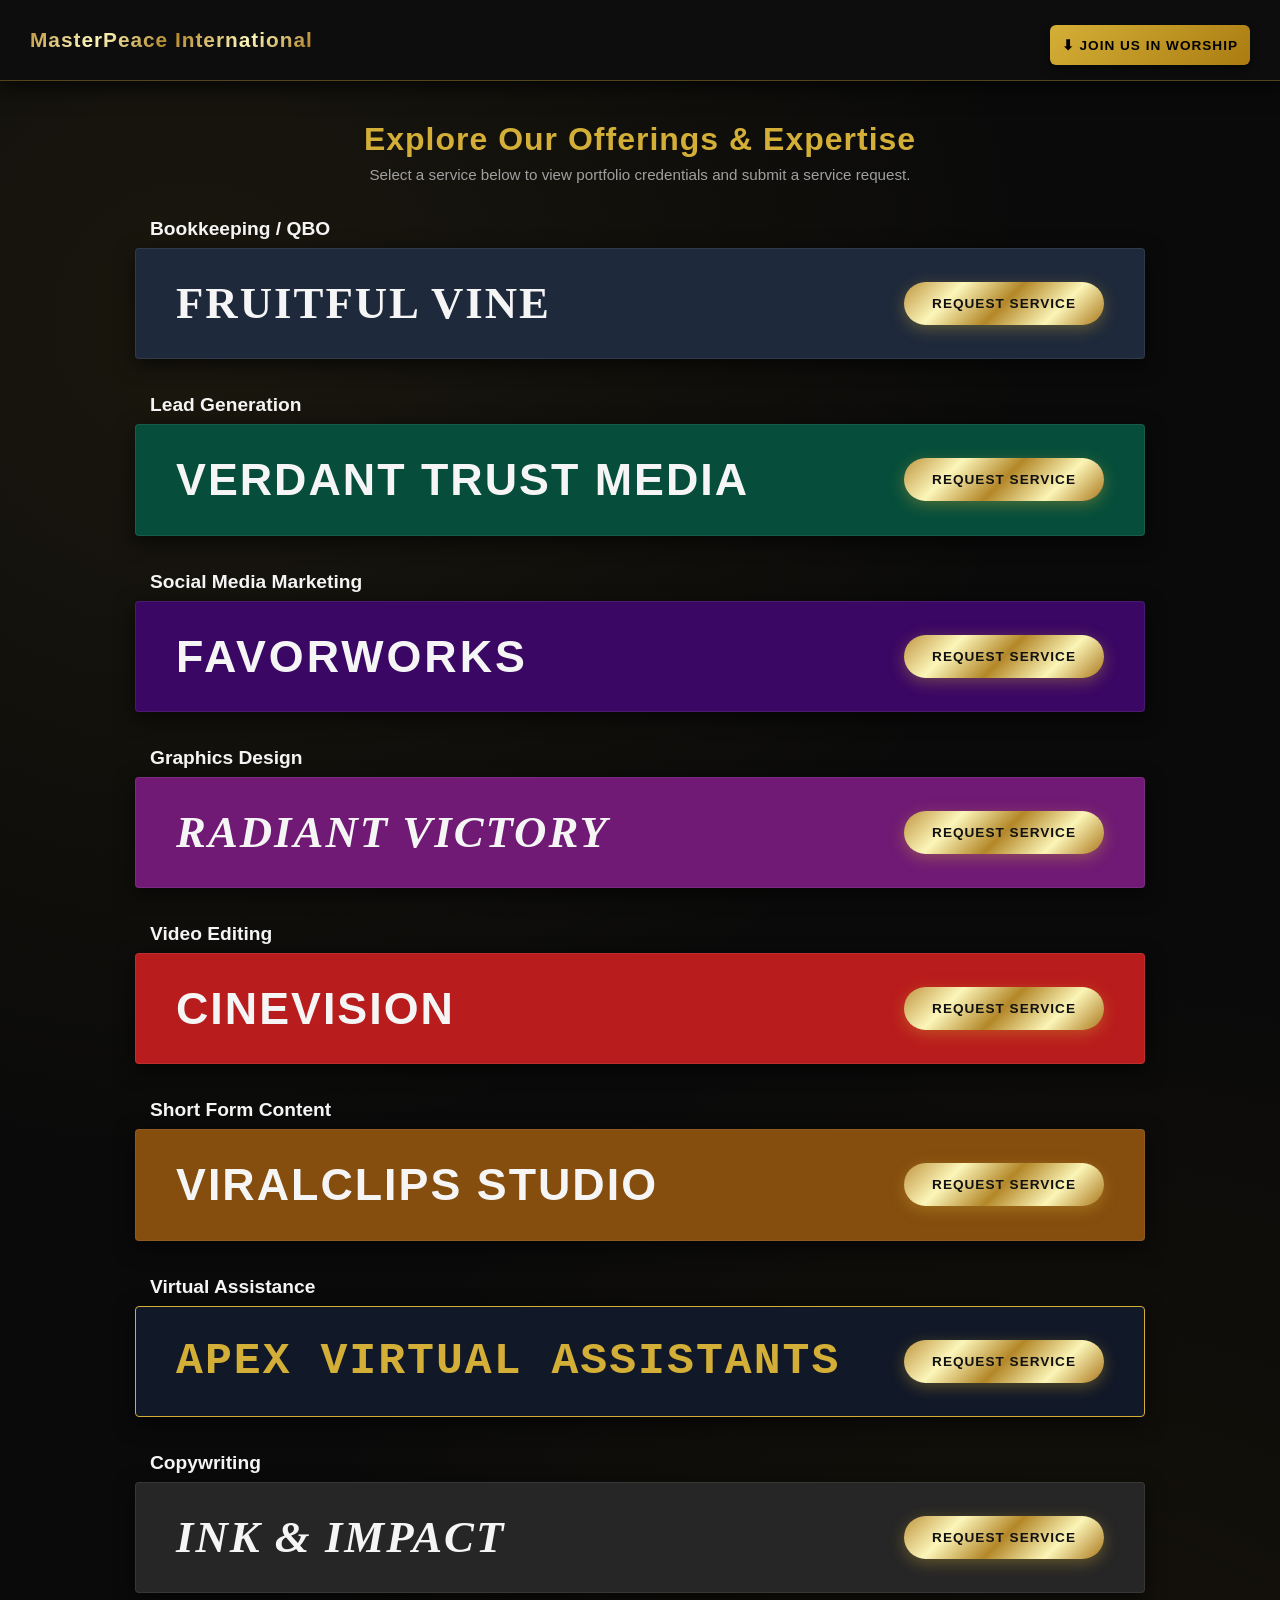
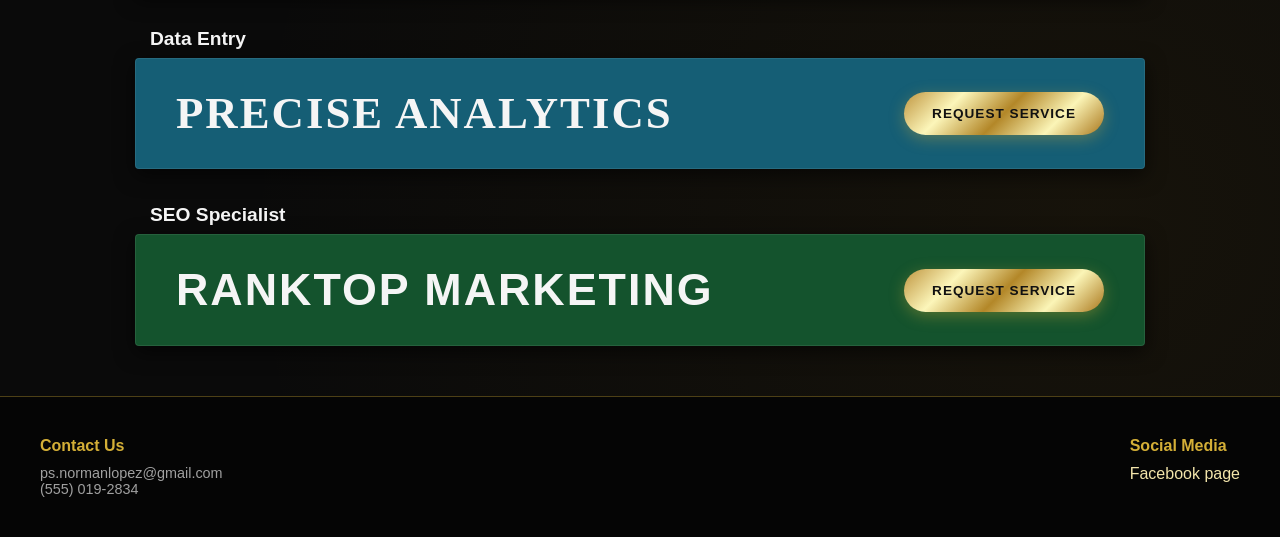
==== commit 827a8009: "Overhaul-of-website" ====
--- a/index.html
+++ b/index.html
@@ -3,52 +3,617 @@
 <head>
     <meta charset="UTF-8">
     <meta name="viewport" content="width=device-width, initial-scale=1.0">
-    <title>CHURCH OF CHRIST MAYBANCAL - Viewing Mode</title>
+    <title>CHURCH OF CHRIST MAYBANCAL</title>
     <link rel="stylesheet" href="style.css">
 </head>
 <body>
 
+    <!-- header section -->
     <header class="header">
         <div class="church-name">MasterPeace International</div>
         <div class="header-controls">
-            <span class="badge badge-viewer">Viewing Mode</span>
-            <a href="login.html" class="btn btn-secondary btn-nav-compact">Login / Editor Access</a>
+            <a href="#church-drawer" class="btn btn-church-invite">⬇ Join Us in Worship</a>
         </div>
     </header>
 
-    <div class="main-container">
-        <main class="feed-section">
-            <div id="feed-container" class="feed-container">
-                <article class="post-card">
-                    <div class="post-header">
-                        <span>MasterPeace International</span>
-                    </div>
-                    <img class="post-image" src="CTA copy.jpg" alt="Sunday Worship Service Announcement">
-                    <div class="post-caption">
-                        <p>Sunday Worship Service Every Sunday starting at 8:30am & 3:30pm. Everyone is welcome.</p>
-                    </div>
-                </article>
-            </div>
-        </main>
-
-        <aside class="sidebar">
-            <h3>Businesses</h3>
-            <p class="quote-introducton">Services the we provide:</p>
-            <ul class="ceo-list">
-                <li class="ceo-item"><a href="ceo accounts/ceo-aldred.html">Bookkeeping<small>Fruitful Vine</small></a></li>
-                <li class="ceo-item"><a href="ceo accounts/ceo-gian.html">Lead generation <small>Verdant Trust Media</small></a></li>
-                <li class="ceo-item"><a href="ceo accounts/ceo-james.html">Smm <small>FavorWorks</small></a></li>
-                <li class="ceo-item"><a href="ceo accounts/ceo-kaeya.html">Graphics designer<small>Radiant Victory</small></a></li>
-                <li class="ceo-item"><a href="ceo accounts/ceo-kurt.html">Video editing<small>CineVision</small></a></li>
-                <li class="ceo-item"><a href="ceo accounts/ceo-michael.html">Short form<small>ViralClips Studio</small></a></li>
-                <li class="ceo-item"><a href="ceo accounts/ceo-david.html">VA<small>Apex Virtual Assistants</small></a></li>
-                <li class="ceo-item"><a href="ceo accounts/ceo-hannah.html">Copywriter<small>Ink & Impact</small></a></li>
-                <li class="ceo-item"><a href="ceo accounts/ceo-chris.html">Data Entry<small>Precise Analytics</small></a></li>
-                <li class="ceo-item"><a href="ceo accounts/ceo-patricia.html">SEO Specialist<small>RankTop Marketing</small></a></li>
-            </ul>
-        </aside>
-    </div>
-
+    <!-- main showcase section -->
+    <main class="main-container showcase-mode">
+        <h2 class="showcase-title">Explore Our Offerings & Expertise</h2>
+        <p class="showcase-subtitle">Select a service below to view portfolio credentials and submit a service request.</p>
+
+        <div class="business-card-list">
+
+            <!-- aldred business card -->
+            <article class="biz-card-item">
+                <div class="biz-service-tag">Bookkeeping / QBO</div>
+                <div class="biz-banner-box theme-fruitful">
+                    <h2 class="biz-brand-title font-fruitful">Fruitful Vine</h2>
+                    <a href="#aldred-section" class="btn-pill-request">Request Service</a>
+                </div>
+            </article>
+
+            <!-- gian business card -->
+            <article class="biz-card-item">
+                <div class="biz-service-tag">Lead Generation</div>
+                <div class="biz-banner-box theme-verdant">
+                    <h2 class="biz-brand-title font-verdant">Verdant Trust Media</h2>
+                    <a href="#gian-section" class="btn-pill-request">Request Service</a>
+                </div>
+            </article>
+
+            <!-- james business card -->
+            <article class="biz-card-item">
+                <div class="biz-service-tag">Social Media Marketing</div>
+                <div class="biz-banner-box theme-favor">
+                    <h2 class="biz-brand-title font-favor">FavorWorks</h2>
+                    <a href="#james-section" class="btn-pill-request">Request Service</a>
+                </div>
+            </article>
+
+            <!-- kaeya business card -->
+            <article class="biz-card-item">
+                <div class="biz-service-tag">Graphics Design</div>
+                <div class="biz-banner-box theme-radiant">
+                    <h2 class="biz-brand-title font-radiant">Radiant Victory</h2>
+                    <a href="#kaeya-section" class="btn-pill-request">Request Service</a>
+                </div>
+            </article>
+
+            <!-- kurt business card -->
+            <article class="biz-card-item">
+                <div class="biz-service-tag">Video Editing</div>
+                <div class="biz-banner-box theme-cinevision">
+                    <h2 class="biz-brand-title font-cinevision">CineVision</h2>
+                    <a href="#kurt-section" class="btn-pill-request">Request Service</a>
+                </div>
+            </article>
+
+            <!-- michael business card -->
+            <article class="biz-card-item">
+                <div class="biz-service-tag">Short Form Content</div>
+                <div class="biz-banner-box theme-viralclips">
+                    <h2 class="biz-brand-title font-viralclips">ViralClips Studio</h2>
+                    <a href="#michael-section" class="btn-pill-request">Request Service</a>
+                </div>
+            </article>
+
+            <!-- david business card -->
+            <article class="biz-card-item">
+                <div class="biz-service-tag">Virtual Assistance</div>
+                <div class="biz-banner-box theme-apex">
+                    <h2 class="biz-brand-title font-apex">Apex Virtual Assistants</h2>
+                    <a href="#david-section" class="btn-pill-request">Request Service</a>
+                </div>
+            </article>
+
+            <!-- hannah business card -->
+            <article class="biz-card-item">
+                <div class="biz-service-tag">Copywriting</div>
+                <div class="biz-banner-box theme-ink">
+                    <h2 class="biz-brand-title font-ink">Ink & Impact</h2>
+                    <a href="#hannah-section" class="btn-pill-request">Request Service</a>
+                </div>
+            </article>
+
+            <!-- chris business card -->
+            <article class="biz-card-item">
+                <div class="biz-service-tag">Data Entry</div>
+                <div class="biz-banner-box theme-precise">
+                    <h2 class="biz-brand-title font-precise">Precise Analytics</h2>
+                    <a href="#chris-section" class="btn-pill-request">Request Service</a>
+                </div>
+            </article>
+
+            <!-- patricia business card -->
+            <article class="biz-card-item">
+                <div class="biz-service-tag">SEO Specialist</div>
+                <div class="biz-banner-box theme-ranktop">
+                    <h2 class="biz-brand-title font-ranktop">RankTop Marketing</h2>
+                    <a href="#patricia-section" class="btn-pill-request">Request Service</a>
+                </div>
+            </article>
+
+        </div>
+    </main>
+
+    <!-- church invitation drawer -->
+    <div id="church-drawer" class="church-drawer-overlay">
+        <div class="church-drawer-panel">
+            <a href="#" class="modal-close-icon">&times;</a>
+            <div class="drawer-header-content">
+                <span class="welcome-badge">You Are Warmly Welcome!</span>
+                <h3>Join Us in Worship</h3>
+                <p class="mt-5 text-muted">Come experience fellowship, uplifting worship, and God's word with us at MasterPeace International.</p>
+            </div>
+            <img class="post-image mt-15" src="CTA.jpg" alt="Sunday Worship Service Announcement">
+            <div class="post-caption mt-15">
+                <p><strong>Sunday Worship Services</strong><br>Every Sunday at 8:30 AM & 3:30 PM.<br>Bring your family and friends, everyone has a home here!</p>
+            </div>
+        </div>
+    </div>
+
+    <!-- aldred modal section -->
+    <div id="aldred-section" class="business-section-wrapper">
+        <div class="business-container">
+            <a href="#" class="business-back-btn">&times;</a>
+            <img class="business-banner" src="image1.jpg" alt="Fruitful Vine Banner">
+            <h1>Fruitful Vine</h1>
+            <h3 class="biz-subtitle">CEO: Aldred (Bookkeeping/qbo)</h3>
+            <p class="biz-description">Professional bookkeeping, accounting, and QuickBooks Online financial management.</p>
+
+            <div class="portfolio-card mt-20">
+                <h4>Request Bookkeeping / QBO Service</h4>
+                <form action="#thank-you-modal" method="GET" class="mt-10">
+                    <div class="form-group">
+                        <label>Scope of Service Needed</label>
+                        <select>
+                            <option value="setup">QuickBooks Online Setup & Chart of Accounts</option>
+                            <option value="monthly">Monthly Bookkeeping & Bank Reconciliation</option>
+                            <option value="cleanup">Historical Bookkeeping Cleanup</option>
+                        </select>
+                    </div>
+                    <div class="form-group">
+                        <label>Average Monthly Transaction Volume</label>
+                        <select>
+                            <option value="low">0 - 100 transactions/month</option>
+                            <option value="mid">101 - 500 transactions/month</option>
+                            <option value="high">500+ transactions/month</option>
+                        </select>
+                    </div>
+                    <div class="form-group">
+                        <label>Specific Financial Goals / Instructions</label>
+                        <textarea rows="4" placeholder="Describe your current accounting system or what needs auditing..."></textarea>
+                    </div>
+                    <div class="form-group">
+                        <label>Financial Document Link (Secure Drive Link)</label>
+                        <input type="url" placeholder="https://drive.google.com/...">
+                    </div>
+                    <button type="submit" class="btn">Submit Accounting Request</button>
+                </form>
+            </div>
+
+            <div class="contact-details mt-20">
+                <h4>Contact Details & Credentials:</h4>
+                <p class="mt-5">aldred@gmail.com | (555) 019-2834</p>
+                <div class="portfolio-buttons-group mt-10">
+                    <a href="#" target="_blank" class="btn btn-portfolio">Portfolio</a>
+                    <a href="#" target="_blank" class="btn btn-onlinejobs">OnlineJobs</a>
+                </div>
+            </div>
+        </div>
+    </div>
+
+    <!-- gian modal section -->
+    <div id="gian-section" class="business-section-wrapper">
+        <div class="business-container">
+            <a href="#" class="business-back-btn">&times;</a>
+            <img class="business-banner" src="image2.jpg" alt="Verdant Trust Media Banner">
+            <h1>Verdant Trust Media</h1>
+            <h3 class="biz-subtitle">CEO: Gian (Lead generation)</h3>
+            <p class="biz-description">Targeted B2B lead generation, prospect outreach, and sales funnel growth.</p>
+
+            <div class="portfolio-card mt-20">
+                <h4>Request Lead Generation Service</h4>
+                <form action="#thank-you-modal" method="GET" class="mt-10">
+                    <div class="form-group">
+                        <label>Target Audience / Industry</label>
+                        <input type="text" placeholder="e.g., SaaS Founders, Real Estate Agents, Healthcare">
+                    </div>
+                    <div class="form-group">
+                        <label>Outreach Channel Preferred</label>
+                        <select>
+                            <option value="email">B2B Cold Email Campaigns</option>
+                            <option value="linkedin">LinkedIn Outreach & Networking</option>
+                            <option value="multi">Omnichannel (Email + LinkedIn)</option>
+                        </select>
+                    </div>
+                    <div class="form-group">
+                        <label>Target Volume</label>
+                        <input type="text" placeholder="e.g., 500 verified leads / month">
+                    </div>
+                    <div class="form-group">
+                        <label>Campaign Details & Offer Specifics</label>
+                        <textarea rows="4" placeholder="Describe your ideal customer profile (ICP) and value proposition..."></textarea>
+                    </div>
+                    <button type="submit" class="btn">Submit Lead Gen Request</button>
+                </form>
+            </div>
+
+            <div class="contact-details mt-20">
+                <h4>Contact Details & Credentials:</h4>
+                <p class="mt-5">gian@gmail.com | (555) 019-2834</p>
+                <div class="portfolio-buttons-group mt-10">
+                    <a href="#" target="_blank" class="btn btn-portfolio">Portfolio</a>
+                    <a href="#" target="_blank" class="btn btn-onlinejobs">OnlineJobs</a>
+                </div>
+            </div>
+        </div>
+    </div>
+
+    <!-- james modal section -->
+    <div id="james-section" class="business-section-wrapper">
+        <div class="business-container">
+            <a href="#" class="business-back-btn">&times;</a>
+            <img class="business-banner" src="image3.jpg" alt="FavorWorks Banner">
+            <h1>FavorWorks</h1>
+            <h3 class="biz-subtitle">CEO: James (Social Media Marketing)</h3>
+            <p class="biz-description">Social media strategy, content management, and audience growth optimization.</p>
+
+            <div class="portfolio-card mt-20">
+                <h4>Request Social Media Management</h4>
+                <form action="#thank-you-modal" method="GET" class="mt-10">
+                    <div class="form-group">
+                        <label>Platforms to Manage</label>
+                        <select>
+                            <option value="ig-fb">Instagram & Facebook</option>
+                            <option value="tiktok-ig">TikTok & Instagram Reels</option>
+                            <option value="full">Full Suite (FB, IG, LinkedIn, TikTok, Twitter)</option>
+                        </select>
+                    </div>
+                    <div class="form-group">
+                        <label>Posting Frequency</label>
+                        <select>
+                            <option value="3x">3 posts per week</option>
+                            <option value="daily">Daily posting</option>
+                            <option value="custom">Custom schedule</option>
+                        </select>
+                    </div>
+                    <div class="form-group">
+                        <label>Brand Goals & Campaign Brief</label>
+                        <textarea rows="4" placeholder="Describe your brand tone, aesthetic preferences, and target audience..."></textarea>
+                    </div>
+                    <button type="submit" class="btn">Submit SMM Request</button>
+                </form>
+            </div>
+
+            <div class="contact-details mt-20">
+                <h4>Contact Details & Credentials:</h4>
+                <p class="mt-5">james@gmail.com | (555) 019-2834</p>
+                <div class="portfolio-buttons-group mt-10">
+                    <a href="#" target="_blank" class="btn btn-portfolio">Portfolio</a>
+                    <a href="#" target="_blank" class="btn btn-onlinejobs">OnlineJobs</a>
+                </div>
+            </div>
+        </div>
+    </div>
+
+    <!-- kaeya modal section -->
+    <div id="kaeya-section" class="business-section-wrapper">
+        <div class="business-container">
+            <a href="#" class="business-back-btn">&times;</a>
+            <img class="business-banner" src="image4.jpg" alt="Radiant Victory Banner">
+            <h1>Radiant Victory</h1>
+            <h3 class="biz-subtitle">CEO: Kaeya (Graphics Designer)</h3>
+            <p class="biz-description">Brand identity, visual design, marketing collateral, and digital asset creation.</p>
+
+            <div class="portfolio-card mt-20">
+                <h4>Request Graphic Design Service</h4>
+                <form action="#thank-you-modal" method="GET" class="mt-10">
+                    <div class="form-group">
+                        <label>Design Project Type</label>
+                        <select>
+                            <option value="branding">Logo & Full Brand Identity Package</option>
+                            <option value="social-graphics">Social Media Graphics & Banners</option>
+                            <option value="marketing-collateral">Flyers, Brochures, or Presentation Decks</option>
+                        </select>
+                    </div>
+                    <div class="form-group">
+                        <label>Design Style Preference</label>
+                        <input type="text" placeholder="e.g., Minimalist, Corporate, Vibrant, Modern">
+                    </div>
+                    <div class="form-group">
+                        <label>Design Brief & Color Preferences</label>
+                        <textarea rows="4" placeholder="Describe the concept, mood board links, and specific dimensions required..."></textarea>
+                    </div>
+                    <div class="form-group">
+                        <label>Reference Assets Link (Drive / Moodboard)</label>
+                        <input type="url" placeholder="https://drive.google.com/...">
+                    </div>
+                    <button type="submit" class="btn">Submit Design Request</button>
+                </form>
+            </div>
+
+            <div class="contact-details mt-20">
+                <h4>Contact Details & Credentials:</h4>
+                <p class="mt-5">kaeya@gmail.com | (555) 019-2834</p>
+                <div class="portfolio-buttons-group mt-10">
+                    <a href="#" target="_blank" class="btn btn-portfolio">Portfolio</a>
+                    <a href="#" target="_blank" class="btn btn-onlinejobs">OnlineJobs</a>
+                </div>
+            </div>
+        </div>
+    </div>
+
+    <!-- kurt modal section -->
+    <div id="kurt-section" class="business-section-wrapper">
+        <div class="business-container">
+            <a href="#" class="business-back-btn">&times;</a>
+            <img class="business-banner" src="image5.jpg" alt="CineVision Banner">
+            <h1>CineVision</h1>
+            <h3 class="biz-subtitle">CEO: Kurt (Video editing)</h3>
+            <p class="biz-description">Professional post-production & cinematic editing.</p>
+
+            <div class="portfolio-card mt-20">
+                <h4>Request Video Editing Service</h4>
+                <form action="#thank-you-modal" method="GET" class="mt-10">
+                    <div class="form-group">
+                        <label>Video Style / Aspect Ratio</label>
+                        <select>
+                            <option value="9-16">Vertical Short Form (9:16 - TikTok / Reels / Shorts)</option>
+                            <option value="16-9">Horizontal Standard (16:9 - YouTube / Corporate)</option>
+                            <option value="custom">Custom Format / Aspect Ratio</option>
+                        </select>
+                    </div>
+                    <div class="form-group">
+                        <label>Video Purpose</label>
+                        <select>
+                            <option value="ad">Social Media Advertisement / Promo</option>
+                            <option value="social">Standard Social Media Vlog / Post</option>
+                            <option value="cinematic">Cinematic Event / Film Edit</option>
+                        </select>
+                    </div>
+                    <div class="form-group">
+                        <label>Target Duration</label>
+                        <input type="text" placeholder="e.g., 30 seconds, 5 minutes, etc.">
+                    </div>
+                    <div class="form-group">
+                        <label>Project Details & Specific Instructions</label>
+                        <textarea rows="4" placeholder="Describe the style, pacing, text overlays, or color grading you want..."></textarea>
+                    </div>
+                    <div class="form-group">
+                        <label>Raw Footage Links (Google Drive / Dropbox)</label>
+                        <input type="url" placeholder="https://drive.google.com/...">
+                    </div>
+                    <button type="submit" class="btn">Submit Video Request</button>
+                </form>
+            </div>
+
+            <div class="contact-details mt-20">
+                <h4>Contact Details & Credentials:</h4>
+                <p class="mt-5">kurt@gmail.com | (555) 111-2222</p>
+                <div class="portfolio-buttons-group mt-10">
+                    <a href="https://kurt-lowell77griefsite.my.canva.site/protfolio-kurt-lowell-o-lopez" target="_blank" class="btn btn-portfolio">Portfolio</a>
+                    <a href="https://v2.onlinejobs.ph/jobseekers/info/5104757" target="_blank" class="btn btn-onlinejobs">OnlineJobs</a>
+                </div>
+            </div>
+        </div>
+    </div>
+
+    <!-- michael modal section -->
+    <div id="michael-section" class="business-section-wrapper">
+        <div class="business-container">
+            <a href="#" class="business-back-btn">&times;</a>
+            <img class="business-banner" src="image6.jpg" alt="ViralClips Studio Banner">
+            <h1>ViralClips Studio</h1>
+            <h3 class="biz-subtitle">CEO: Michael (Short form content)</h3>
+            <p class="biz-description">High-engagement vertical content creation for TikTok, YouTube Shorts, and Instagram Reels.</p>
+
+            <div class="portfolio-card mt-20">
+                <h4>Request Short-Form Video Editing</h4>
+                <form action="#thank-you-modal" method="GET" class="mt-10">
+                    <div class="form-group">
+                        <label>Video Package Style</label>
+                        <select>
+                            <option value="talking-head">Alex Hormozi Style / Captioned Talking Head</option>
+                            <option value="gaming-podcast">Podcast / Gaming Highlights Clipper</option>
+                            <option value="product-promo">E-commerce / TikTok Shop Promo Reel</option>
+                        </select>
+                    </div>
+                    <div class="form-group">
+                        <label>Quantity / Batch Size</label>
+                        <input type="text" placeholder="e.g., 10 reels per month">
+                    </div>
+                    <div class="form-group">
+                        <label>Editing Instructions & Hook Ideas</label>
+                        <textarea rows="4" placeholder="Specify font styles, sound effects, B-roll preferences, and target length..."></textarea>
+                    </div>
+                    <div class="form-group">
+                        <label>Raw Video Link (Google Drive)</label>
+                        <input type="url" placeholder="https://drive.google.com/...">
+                    </div>
+                    <button type="submit" class="btn">Submit Short-Form Request</button>
+                </form>
+            </div>
+
+            <div class="contact-details mt-20">
+                <h4>Contact Details & Credentials:</h4>
+                <p class="mt-5">michael@gmail.com | (555) 019-2834</p>
+                <div class="portfolio-buttons-group mt-10">
+                    <a href="#" target="_blank" class="btn btn-portfolio">Portfolio</a>
+                    <a href="#" target="_blank" class="btn btn-onlinejobs">OnlineJobs</a>
+                </div>
+            </div>
+        </div>
+    </div>
+
+    <!-- david modal section -->
+    <div id="david-section" class="business-section-wrapper">
+        <div class="business-container">
+            <a href="#" class="business-back-btn">&times;</a>
+            <img class="business-banner" src="image7.jpg" alt="Apex Virtual Assistants Banner">
+            <h1>Apex Virtual Assistants</h1>
+            <h3 class="biz-subtitle">CEO: David (VA)</h3>
+            <p class="biz-description">Executive administrative support, calendar management, and business operations assisting.</p>
+
+            <div class="portfolio-card mt-20">
+                <h4>Request Virtual Assistance</h4>
+                <form action="#thank-you-modal" method="GET" class="mt-10">
+                    <div class="form-group">
+                        <label>Primary Task Requirement</label>
+                        <select>
+                            <option value="calendar">Calendar & Email Management</option>
+                            <option value="customer-support">Customer Support & Ticketing</option>
+                            <option value="general-admin">General Executive Admin & Operations</option>
+                        </select>
+                    </div>
+                    <div class="form-group">
+                        <label>Hours Needed Per Week</label>
+                        <select>
+                            <option value="part-time">10 - 20 hours / week</option>
+                            <option value="full-time">40 hours / week (Full-time)</option>
+                        </select>
+                    </div>
+                    <div class="form-group">
+                        <label>Specific Software / Tool Proficiency Required</label>
+                        <input type="text" placeholder="e.g., Slack, Notion, Zendesk, Google Workspace">
+                    </div>
+                    <div class="form-group">
+                        <label>Task Scope & Instructions</label>
+                        <textarea rows="4" placeholder="Detail daily responsibilities and standard operating procedures (SOPs)..."></textarea>
+                    </div>
+                    <button type="submit" class="btn">Submit VA Request</button>
+                </form>
+            </div>
+
+            <div class="contact-details mt-20">
+                <h4>Contact Details & Credentials:</h4>
+                <p class="mt-5">david@gmail.com | (555) 019-2834</p>
+                <div class="portfolio-buttons-group mt-10">
+                    <a href="#" target="_blank" class="btn btn-portfolio">Portfolio</a>
+                    <a href="#" target="_blank" class="btn btn-onlinejobs">OnlineJobs</a>
+                </div>
+            </div>
+        </div>
+    </div>
+
+    <!-- hannah modal section -->
+    <div id="hannah-section" class="business-section-wrapper">
+        <div class="business-container">
+            <a href="#" class="business-back-btn">&times;</a>
+            <img class="business-banner" src="image8.jpg" alt="Ink & Impact Banner">
+            <h1>Ink & Impact</h1>
+            <h3 class="biz-subtitle">CEO: Hannah (Copywriter)</h3>
+            <p class="biz-description">Conversion copywriting, sales emails, ad copy, and high-converting landing page text.</p>
+
+            <div class="portfolio-card mt-20">
+                <h4>Request Copywriting Service</h4>
+                <form action="#thank-you-modal" method="GET" class="mt-10">
+                    <div class="form-group">
+                        <label>Copywriting Asset Type</label>
+                        <select>
+                            <option value="landing-page">Landing Page / Sales Page Copy</option>
+                            <option value="email-sequence">Email Sequence (Welcome / Sales Funnel)</option>
+                            <option value="ad-copy">Paid Ad Copy (Facebook / Google Ads)</option>
+                        </select>
+                    </div>
+                    <div class="form-group">
+                        <label>Target Tone & Voice</label>
+                        <input type="text" placeholder="e.g., Persuasive, Professional, Witty, Direct-Response">
+                    </div>
+                    <div class="form-group">
+                        <label>Product / Offer Details & Audience</label>
+                        <textarea rows="4" placeholder="Describe what you are selling, key customer pain points, and desired call-to-action..."></textarea>
+                    </div>
+                    <div class="form-group">
+                        <label>Reference Material Link (Brand Guidelines / Docs)</label>
+                        <input type="url" placeholder="https://drive.google.com/...">
+                    </div>
+                    <button type="submit" class="btn">Submit Copywriting Request</button>
+                </form>
+            </div>
+
+            <div class="contact-details mt-20">
+                <h4>Contact Details & Credentials:</h4>
+                <p class="mt-5">hannah@gmail.com | (555) 019-2834</p>
+                <div class="portfolio-buttons-group mt-10">
+                    <a href="#" target="_blank" class="btn btn-portfolio">Portfolio</a>
+                    <a href="#" target="_blank" class="btn btn-onlinejobs">OnlineJobs</a>
+                </div>
+            </div>
+        </div>
+    </div>
+
+    <!-- chris modal section -->
+    <div id="chris-section" class="business-section-wrapper">
+        <div class="business-container">
+            <a href="#" class="business-back-btn">&times;</a>
+            <img class="business-banner" src="image9.jpg" alt="Precise Analytics Banner">
+            <h1>Precise Analytics</h1>
+            <h3 class="biz-subtitle">CEO: Chris (Data Entry)</h3>
+            <p class="biz-description">Accurate data processing, spreadsheet management, web research, and database entry.</p>
+
+            <div class="portfolio-card mt-20">
+                <h4>Request Data Entry / Research Service</h4>
+                <form action="#thank-you-modal" method="GET" class="mt-10">
+                    <div class="form-group">
+                        <label>Project Scope</label>
+                        <select>
+                            <option value="spreadsheet">Spreadsheet Cleanup & Data Formatting (Excel / Google Sheets)</option>
+                            <option value="web-research">Web Research & Contact Scraping</option>
+                            <option value="database">Database / CRM Input & Migration</option>
+                        </select>
+                    </div>
+                    <div class="form-group">
+                        <label>Estimated Volume / Records</label>
+                        <input type="text" placeholder="e.g., 1,000 rows of data">
+                    </div>
+                    <div class="form-group">
+                        <label>Project Instructions & Formatting Rules</label>
+                        <textarea rows="4" placeholder="Specify exact columns, formatting criteria, and sources to pull from..."></textarea>
+                    </div>
+                    <div class="form-group">
+                        <label>Source Document Link (Google Sheets / Drive)</label>
+                        <input type="url" placeholder="https://docs.google.com/spreadsheets/...">
+                    </div>
+                    <button type="submit" class="btn">Submit Data Entry Request</button>
+                </form>
+            </div>
+
+            <div class="contact-details mt-20">
+                <h4>Contact Details & Credentials:</h4>
+                <p class="mt-5">chris@gmail.com | (555) 019-2834</p>
+                <div class="portfolio-buttons-group mt-10">
+                    <a href="#" target="_blank" class="btn btn-portfolio">Portfolio</a>
+                    <a href="#" target="_blank" class="btn btn-onlinejobs">OnlineJobs</a>
+                </div>
+            </div>
+        </div>
+    </div>
+
+    <!-- patricia modal section -->
+    <div id="patricia-section" class="business-section-wrapper">
+        <div class="business-container">
+            <a href="#" class="business-back-btn">&times;</a>
+            <img class="business-banner" src="image10.jpg" alt="RankTop Marketing Banner">
+            <h1>RankTop Marketing</h1>
+            <h3 class="biz-subtitle">CEO: Patricia (SEO Specialist)</h3>
+            <p class="biz-description">Search engine optimization, keyword research, technical SEO audits, and ranking growth strategy.</p>
+
+            <div class="portfolio-card mt-20">
+                <h4>Request SEO Optimization Service</h4>
+                <form action="#thank-you-modal" method="GET" class="mt-10">
+                    <div class="form-group">
+                        <label>SEO Focus Area</label>
+                        <select>
+                            <option value="technical">Technical SEO Audit & Site Speed Fixes</option>
+                            <option value="keyword">Keyword Research & Content Strategy</option>
+                            <option value="off-page">Off-Page SEO & Link Building</option>
+                        </select>
+                    </div>
+                    <div class="form-group">
+                        <label>Website URL</label>
+                        <input type="url" placeholder="https://www.yourwebsite.com">
+                    </div>
+                    <div class="form-group">
+                        <label>Current SEO Challenges & Goals</label>
+                        <textarea rows="4" placeholder="Describe your current traffic numbers, target keywords, or ranking issues..."></textarea>
+                    </div>
+                    <button type="submit" class="btn">Submit SEO Request</button>
+                </form>
+            </div>
+
+            <div class="contact-details mt-20">
+                <h4>Contact Details & Credentials:</h4>
+                <p class="mt-5">patricia@gmail.com | (555) 019-2834</p>
+                <div class="portfolio-buttons-group mt-10">
+                    <a href="#" target="_blank" class="btn btn-portfolio">Portfolio</a>
+                    <a href="#" target="_blank" class="btn btn-onlinejobs">OnlineJobs</a>
+                </div>
+            </div>
+        </div>
+    </div>
+
+    <!-- footer section -->
     <footer class="footer">
         <div class="footer-content">
             <div>
@@ -63,5 +628,14 @@
         </div>
     </footer>
 
+    <!-- thank you popup -->
+    <div id="thank-you-modal" class="ho-modal">
+        <div class="ho-modal-content thank-you-content">
+            <h3>Thank You!</h3>
+            <p>Your request has been successfully submitted. Thank you for choosing our service.</p>
+            <a href="#" class="btn thank-you-btn">Okay</a>
+        </div>
+    </div>
+
 </body>
 </html>
--- a/style.css
+++ b/style.css
@@ -1,4 +1,4 @@
-/* DESIGN SYSTEM & ROOT VARIABLES */
+/* root variables and design system */
 :root {
     --bg-dark: #0a0a0a;
     --card-bg: #141414;
@@ -16,12 +16,13 @@
     --shadow-card: 0 10px 30px #000000cc, 0 0 15px #d4af371a;
 }
 
-/* GLOBAL RESET & BASE STYLES */
+/* global resets */
 * {
     margin: 0;
     padding: 0;
     box-sizing: border-box;
     font-family: 'Segoe UI', Tahoma, Geneva, Verdana, sans-serif;
+    scroll-behavior: smooth;
 }
 
 body {
@@ -33,17 +34,207 @@
     min-height: 100vh;
 }
 
-.main-container {
-    display: flex;
-    flex: 1;
-    max-width: 1200px;
-    width: 100%;
-    margin: 30px auto;
-    gap: 25px;
-    padding: 0 15px;
-}
-
-/* UI COMPONENTS & FORM STYLES */
+/* main container */
+.showcase-mode {
+    display: flex;
+    flex-direction: column;
+    max-width: 1050px;
+    width: 100%;
+    margin: 40px auto;
+    padding: 0 20px;
+}
+
+.showcase-title {
+    font-size: 2rem;
+    color: var(--gold-primary);
+    text-align: center;
+    margin-bottom: 8px;
+    letter-spacing: 1px;
+}
+
+.showcase-subtitle {
+    text-align: center;
+    color: var(--text-muted);
+    font-size: 0.95rem;
+    margin-bottom: 35px;
+}
+
+/* business cards list */
+.business-card-list {
+    display: flex;
+    flex-direction: column;
+    gap: 35px;
+}
+
+.biz-card-item {
+    display: flex;
+    flex-direction: column;
+    width: 100%;
+}
+
+.biz-service-tag {
+    font-size: 1.2rem;
+    font-weight: 700;
+    color: var(--text-light);
+    margin-left: 15px;
+    margin-bottom: 8px;
+}
+
+/* banner box */
+.biz-banner-box {
+    display: flex;
+    justify-content: space-between;
+    align-items: center;
+    padding: 30px 40px;
+    border-radius: 4px;
+    box-shadow: 0 6px 20px rgba(0,0,0,0.6);
+    border: 1px solid rgba(255,255,255,0.08);
+}
+
+.biz-brand-title {
+    font-size: 2.8rem;
+    letter-spacing: 2px;
+    text-transform: uppercase;
+    line-height: 1.1;
+}
+
+/* shiny gold request button */
+.btn-pill-request {
+    display: inline-block;
+    padding: 14px 28px;
+    border-radius: 50px;
+    background: var(--gold-gradient);
+    color: #111111;
+    font-weight: 800;
+    text-decoration: none;
+    font-size: 0.85rem;
+    letter-spacing: 1px;
+    text-transform: uppercase;
+    text-align: center;
+    transition: transform 0.2s ease, filter 0.2s ease;
+    box-shadow: 0 4px 15px rgba(212, 175, 55, 0.35);
+}
+
+.btn-pill-request:hover {
+    transform: scale(1.05);
+    filter: brightness(1.15);
+    box-shadow: 0 0 20px rgba(243, 229, 171, 0.6);
+}
+
+/* unique system-font brand styles */
+.theme-fruitful { background-color: #1e293b; }
+.font-fruitful { font-family: 'Times New Roman', Times, serif; font-weight: bold; }
+
+.theme-verdant { background-color: #064e3b; }
+.font-verdant { font-family: 'Century Gothic', Arial, sans-serif; font-weight: 900; }
+
+.theme-favor { background-color: #3b0764; }
+.font-favor { font-family: 'Impact', Charcoal, sans-serif; letter-spacing: 3px; }
+
+.theme-radiant { background-color: #701a75; }
+.font-radiant { font-family: 'Georgia', serif; font-style: italic; }
+
+.theme-cinevision { background-color: #b91c1c; }
+.font-cinevision { font-family: 'Trebuchet MS', Helvetica, sans-serif; font-weight: bold; }
+
+.theme-viralclips { background-color: #854d0e; }
+.font-viralclips { font-family: 'Arial Black', Gadget, sans-serif; }
+
+.theme-apex { background-color: #111827; border: 1px solid #d4af37; }
+.font-apex { font-family: 'Courier New', Courier, monospace; font-weight: bold; color: #d4af37; }
+
+.theme-ink { background-color: #262626; }
+.font-ink { font-family: 'Georgia', serif; font-style: italic; color: #f5f5f5; }
+
+.theme-precise { background-color: #155e75; }
+.font-precise { font-family: 'Palatino Linotype', 'Book Antiqua', Palatino, serif; }
+
+.theme-ranktop { background-color: #14532d; }
+.font-ranktop { font-family: 'Lucida Sans Unicode', 'Lucida Grande', sans-serif; }
+
+/* church invite header button */
+.btn-church-invite {
+    display: inline-block;
+    padding: 8px 16px;
+    background: var(--gold-btn-gradient);
+    color: #000000;
+    border-radius: 20px;
+    text-decoration: none;
+    font-weight: bold;
+    font-size: 0.8rem;
+    transition: filter 0.2s ease;
+}
+
+.btn-church-invite:hover {
+    filter: brightness(1.2);
+}
+
+/* right sliding drawer */
+.church-drawer-overlay {
+    position: fixed;
+    top: 0;
+    left: 0;
+    width: 100%;
+    height: 100%;
+    background-color: rgba(0, 0, 0, 0.8);
+    z-index: 1000;
+    display: none;
+    justify-content: flex-end;
+}
+
+.church-drawer-overlay:target {
+    display: flex;
+}
+
+.church-drawer-panel {
+    background: #141414;
+    border-left: 1px solid var(--gold-primary);
+    width: 100%;
+    max-width: 480px;
+    height: 100%;
+    overflow-y: auto;
+    padding: 40px 30px;
+    box-shadow: -10px 0 30px rgba(0, 0, 0, 0.9);
+    position: relative;
+    animation: slideInRight 0.3s ease-out;
+}
+
+@keyframes slideInRight {
+    from { transform: translateX(100%); }
+    to { transform: translateX(0); }
+}
+
+.welcome-badge {
+    display: inline-block;
+    background: #d4af371a;
+    color: var(--gold-primary);
+    border: 1px solid var(--gold-primary);
+    padding: 4px 12px;
+    border-radius: 20px;
+    font-size: 0.75rem;
+    font-weight: bold;
+    text-transform: uppercase;
+    margin-bottom: 10px;
+}
+
+.drawer-header-content h3 {
+    color: var(--gold-primary);
+    font-size: 1.8rem;
+    margin-bottom: 5px;
+}
+
+/* close icon */
+.modal-close-icon {
+    position: absolute;
+    top: 20px;
+    right: 25px;
+    font-size: 1.8rem;
+    color: var(--gold-primary);
+    text-decoration: none;
+    font-weight: bold;
+}
+
+/* form controls */
 .form-group {
     margin-bottom: 18px;
     text-align: left;
@@ -77,7 +268,7 @@
     box-shadow: 0 0 8px #d4af374d;
 }
 
-/* BUTTON SYSTEM */
+/* buttons */
 .btn {
     width: 100%;
     padding: 12px;
@@ -93,111 +284,15 @@
     font-size: 0.85rem;
     transition: all 0.3s ease;
     box-shadow: 0 4px 10px #00000080;
-    text-decoration: none;
-    display: inline-block;
     text-align: center;
 }
 
-.btn:hover,
-.btn-ho:hover,
-.btn-portfolio:hover,
-.btn-onlinejobs:hover {
+.btn:hover {
     filter: brightness(1.2);
-}
-
-.btn:hover {
     box-shadow: 0 0 15px #d4af3766;
 }
 
-.btn-nav-compact {
-    width: auto;
-    margin-top: 0;
-    padding: 8px 16px;
-}
-
-/* CEO PORTFOLIO & ONLINEJOBS BUTTONS */
-.portfolio-buttons-group {
-    display: flex;
-    flex-wrap: wrap;
-    gap: 15px;
-    margin-top: 15px;
-}
-
-.btn-portfolio {
-    background: linear-gradient(135deg, #d4af37 0%, #aa7c11 100%);
-    color: #000000;
-    width: auto;
-    padding: 10px 24px;
-    border-radius: 6px;
-    font-weight: bold;
-    text-decoration: none;
-    display: inline-block;
-    text-align: center;
-}
-
-.btn-onlinejobs {
-    background: linear-gradient(135deg, #0072ff 0%, #00c6ff 100%);
-    color: #ffffff;
-    width: auto;
-    padding: 10px 24px;
-    border-radius: 6px;
-    font-weight: bold;
-    text-decoration: none;
-    display: inline-block;
-    text-align: center;
-}
-
-/* SECONDARY & DANGER BUTTONS */
-.btn-secondary {
-    background: transparent;
-    color: var(--gold-primary);
-    border: 1px solid var(--gold-primary);
-}
-
-.btn-secondary:hover {
-    background: #d4af371a;
-    color: var(--gold-light);
-}
-
-.btn-danger {
-    background: linear-gradient(135deg, #990000 0%, #550000 100%);
-    color: #ffffff;
-    border: 1px solid #770000;
-}
-
-.btn-danger:hover {
-    background: linear-gradient(135deg, #cc0000 0%, #770000 100%);
-}
-
-.btn-sm-danger {
-    background-color: #721c24;
-    color: #f8d7da;
-    border: 1px solid #f5c6cb;
-    padding: 4px 8px;
-    border-radius: 4px;
-    cursor: pointer;
-    font-size: 0.75rem;
-    text-decoration: none;
-}
-
-.btn-sm-danger:hover {
-    background-color: #f8d7da;
-    color: #721c24;
-}
-
-.btn-ho {
-    background: var(--gold-btn-gradient);
-    color: #000000;
-    border: none;
-    padding: 6px 12px;
-    border-radius: 4px;
-    font-size: 0.75rem;
-    font-weight: bold;
-    text-decoration: none;
-    display: inline-block;
-}
-
-/* BADGES & UTILITIES */
+/* badges */
 .badge {
     padding: 6px 14px;
     border-radius: 20px;
@@ -213,23 +308,14 @@
     border: 1px solid #444444;
 }
 
-.badge-admin { 
-    background: #d4af3726; 
-    color: var(--gold-light); 
-    border: 1px solid var(--gold-primary);
-}
-
-.divider {
-    margin: 20px 0;
-    color: var(--text-muted);
-    font-size: 0.8rem;
-    letter-spacing: 1px;
-}
-
+/* utility classes */
 .mt-5 { margin-top: 5px; }
 .mt-10 { margin-top: 10px; }
-
-/* HEADER & NAVIGATION */
+.mt-15 { margin-top: 15px; }
+.mt-20 { margin-top: 20px; }
+.text-muted { color: var(--text-muted); font-size: 0.9rem; }
+
+/* header bar */
 .header {
     display: flex;
     justify-content: space-between;
@@ -250,7 +336,7 @@
     background: var(--gold-gradient);
     background-clip: text;
     -webkit-background-clip: text;
-    -webkit-text-fill-color: transparent;
+    -webkit-text-fill-color: #00000000;
 }
 
 .header-controls {
@@ -259,174 +345,75 @@
     align-items: center;
 }
 
-/* LOGIN SCREEN */
-#login-screen {
-    display: flex;
+.post-image {
+    width: 100%;
+    max-height: 380px;
+    object-fit: cover;
+    border-radius: 8px;
+    border: 1px solid #333333;
+}
+
+.post-caption {
+    color: var(--text-light);
+    line-height: 1.6;
+}
+
+/* modal wrappers */
+.business-section-wrapper {
+    position: fixed;
+    top: 0;
+    left: 0;
+    width: 100%;
+    height: 100%;
+    background-color: rgba(0, 0, 0, 0.85);
+    z-index: 900;
+    display: none;
     justify-content: center;
     align-items: center;
-    min-height: 100vh;
-    background: radial-gradient(circle at center, #1a1a1a 0%, #050505 100%);
-}
-
-.login-card {
-    background: var(--card-bg);
-    padding: 40px 30px;
-    border-radius: 12px;
-    width: 100%;
-    max-width: 420px;
-    border: var(--gold-border);
-    box-shadow: var(--shadow-card);
-    text-align: center;
-}
-
-.login-card h2 {
-    color: var(--gold-primary);
-    font-size: 1.6rem;
-    margin-bottom: 5px;
-}
-
-.quote {
-    color: var(--gold-light); 
-    font-size: 0.7rem; 
-    letter-spacing: 1.5px;
-    text-transform: uppercase;
-    margin-bottom: 25px;
-    opacity: 0.85;
-}
-
-/* FEED & ANNOUNCEMENTS */
-.feed-section {
-    flex: 2;
-    display: flex;
-    flex-direction: column;
-    gap: 20px;
-}
-
-.feed-container {
-    display: flex;
-    flex-direction: column;
-    gap: 20px;
-}
-
-.admin-post-box {
-    background: var(--card-bg);
     padding: 20px;
-    border-radius: 10px;
-    border: var(--gold-border);
-}
-
-.admin-post-box h3 {
-    color: var(--gold-primary);
-    font-size: 1.1rem;
-}
-
-.post-card {
-    background: var(--card-bg);
-    border: var(--gold-border);
-    border-radius: 10px;
-    overflow: hidden;
-}
-
-.post-header {
-    padding: 15px 20px;
-    font-weight: bold;
-    background-color: #1a1a1a;
-    border-bottom: 1px solid #282828;
-    color: var(--gold-light);
-}
-
-.post-image {
-    width: 100%;
-    max-height: 480px;
-    object-fit: cover;
-    display: block;
-}
-
-.post-caption {
-    padding: 20px;
-    line-height: 1.6;
-}
-
-/* SIDEBAR & CEO LIST STYLING (For All 10 CEOs) */
-.sidebar {
-    flex: 1;
-    background: var(--card-bg);
-    padding: 25px;
-    border-radius: 10px;
-    border: var(--gold-border);
-    height: fit-content;
-}
-
-.sidebar h3 {
-    color: var(--gold-primary);
-    font-size: 1.2rem;
-}
-
-.quote-introducton {
-    font-size: 0.8rem; 
-    color: var(--text-muted); 
-    margin-bottom: 15px;
-}
-
-.ceo-list {
-    list-style: none;
-    max-height: 70vh;
-    overflow-y: auto;
-    padding-right: 5px;
-}
-
-/* Custom Scrollbar for Sidebar List */
-.ceo-list::-webkit-scrollbar {
-    width: 6px;
-}
-.ceo-list::-webkit-scrollbar-thumb {
-    background-color: var(--gold-dark);
-    border-radius: 3px;
-}
-
-.ceo-item {
-    padding: 12px 10px;
-    border-bottom: 1px solid #222222;
-    display: flex;
-    justify-content: space-between;
-    align-items: center;
-    gap: 10px;
-}
-
-.ceo-item:last-child {
-    border-bottom: none;
-}
-
-.ceo-item a {
-    color: var(--gold-light);
-    font-weight: 600;
-    font-size: 0.9rem;
-    text-decoration: none;
-    transition: color 0.2s ease;
-}
-
-.ceo-item a:hover {
-    color: var(--gold-primary);
-    text-decoration: underline;
-}
-
-.ceo-item small {
-    display: block;
-    color: var(--text-muted);
-    font-weight: normal;
-    font-size: 0.75rem;
-}
-
-/* BUSINESS/PORTFOLIO PAGE (Accommodates all CEOs) */
+}
+
+.business-section-wrapper:target {
+    display: flex;
+}
+
 .business-container {
     max-width: 850px;
-    margin: 40px auto;
+    width: 100%;
+    max-height: 90vh;
+    overflow-y: auto;
     background: var(--card-bg);
     padding: 35px;
     border-radius: 10px;
-    width: 100%;
     border: var(--gold-border);
-    box-shadow: var(--shadow-card);
+    box-shadow: 0 10px 30px #000000cc;
+    position: relative;
+}
+
+.business-back-btn {
+    position: sticky;
+    top: 0;
+    float: right;
+    z-index: 10;
+    background: #1a1a1a;
+    color: var(--gold-primary);
+    border: 1px solid var(--gold-primary);
+    width: 38px;
+    height: 38px;
+    display: flex;
+    align-items: center;
+    justify-content: center;
+    border-radius: 50%;
+    font-size: 1.4rem;
+    font-weight: bold;
+    text-decoration: none;
+    box-shadow: 0 4px 10px rgba(0, 0, 0, 0.8);
+    margin-bottom: 15px;
+}
+
+.business-back-btn:hover {
+    background: var(--gold-primary);
+    color: #000;
 }
 
 .business-banner {
@@ -438,68 +425,106 @@
     border: 1px solid #333333;
 }
 
+.business-container h1 {
+    color: var(--gold-primary);
+    font-size: 2rem;
+    margin-bottom: 5px;
+}
+
 .biz-subtitle {
     color: var(--text-muted);
     font-weight: 500;
-    margin-top: 5px;
     margin-bottom: 15px;
 }
 
 .biz-description {
     line-height: 1.6;
     margin-bottom: 20px;
-    color: var(--text-light);
-}
-
-.portfolio-card, .contact-details {
+}
+
+.portfolio-card {
     background: var(--card-bg-alt);
     padding: 20px;
     border-radius: 8px;
     border: 1px solid #2a2a2a;
     margin-bottom: 20px;
-}
-
-.portfolio-card h4, .contact-details h4 {
-    color: var(--gold-primary);
-    font-size: 1rem;
-}
-
-/* SETTINGS SCREEN */
-.settings-container {
-    max-width: 650px;
-    margin: 40px auto;
-    background: var(--card-bg);
-    padding: 35px;
-    border-radius: 10px;
-    border: var(--gold-border);
-}
-
-.settings-container h2 {
-    color: var(--gold-primary);
-}
-
-.settings-group {
+    color: var(--text-light);
+}
+
+.portfolio-card h4 {
+    color: var(--gold-primary);
+}
+
+.portfolio-buttons-group {
+    display: flex;
+    gap: 10px;
+}
+
+.portfolio-buttons-group .btn {
+    display: inline-block;
+    text-decoration: none;
+}
+
+.contact-details {
+    background: var(--card-bg-alt); 
+    padding: 20px; 
+    border-radius: 8px;
+    border: 1px solid #2a2a2a;
+}
+
+.contact-details h4 {
+    color: var(--gold-primary);
+}
+
+/* thank you modal */
+.ho-modal {
+    position: fixed;
+    top: 0;
+    left: 0;
+    width: 100%;
+    height: 100%;
+    background-color: rgba(0, 0, 0, 0.85);
+    z-index: 1000;
+    display: none;
+    justify-content: center;
+    align-items: center;
+}
+
+.ho-modal:target {
+    display: flex;
+}
+
+.ho-modal-content {
+    background: #141414;
+    border: 1px solid #d4af37;
+    border-radius: 8px;
+    width: 92%;
+    max-width: 450px;
+    padding: 30px;
+    box-shadow: 0 10px 30px rgba(0, 0, 0, 0.9);
+    text-align: center;
+}
+
+.thank-you-content h3 {
+    color: var(--gold-primary);
+    margin-bottom: 15px;
+    font-size: 1.3rem;
+}
+
+.thank-you-content p {
     margin-bottom: 25px;
-    padding-bottom: 20px;
-    border-bottom: 1px solid #222222;
-}
-
-.account-list {
-    list-style: none;
-    margin-top: 10px;
-}
-
-.account-item {
-    background: var(--card-bg-alt);
-    padding: 10px 14px;
-    margin-bottom: 8px;
-    border-radius: 6px;
-    border: 1px solid #2a2a2a;
-    color: var(--gold-light);
-    font-size: 0.9rem;
-}
-
-/* FOOTER */
+    color: var(--text-light);
+    line-height: 1.5;
+    font-size: 0.95rem;
+}
+
+.thank-you-btn {
+    display: inline-block;
+    text-decoration: none;
+    margin-top: 0;
+}
+
+/* footer */
 .footer {
     background-color: #050505;
     color: var(--text-muted);
@@ -513,12 +538,17 @@
     margin: 0 auto;
     display: flex;
     justify-content: space-between;
+    flex-wrap: wrap;
     gap: 20px;
 }
 
 .footer h4 {
     color: var(--gold-primary);
     margin-bottom: 10px;
+}
+
+.footer-text {
+    font-size: 0.9rem;
 }
 
 .footer a {
@@ -526,156 +556,18 @@
     text-decoration: none;
 }
 
-/* RESPONSIVE LAYOUT */
-@media (max-width: 768px) {
-    .main-container {
+.footer a:hover {
+    text-decoration: underline;
+}
+
+/* responsive design */
+@media (max-width: 600px) {
+    .biz-banner-box {
         flex-direction: column;
+        align-items: flex-start;
+        gap: 20px;
     }
-    
-    .footer-content {
-        flex-direction: column;
-        gap: 30px;
+    .biz-brand-title {
+        font-size: 2rem;
     }
-    
-    .portfolio-buttons-group {
-        flex-direction: column;
-    }
-    
-    .btn-portfolio, .btn-onlinejobs {
-        width: 100%;
-    }
-}
-/* HO STATUS MODAL (NO JS) */
-.ho-modal {
-    position: fixed;
-    top: 0;
-    left: 0;
-    width: 100%;
-    height: 100%;
-    background-color: rgba(0, 0, 0, 0.85);
-    z-index: 1000;
-    display: none;
-    justify-content: center;
-    align-items: center;
-}
-
-.ho-modal:target {
-    display: flex;
-}
-
-.ho-modal-content {
-    background: #141414;
-    border: 1px solid #d4af37;
-    border-radius: 8px;
-    width: 92%;
-    max-width: 900px;
-    max-height: 90vh;
-    overflow-y: auto;
-    padding: 20px 25px;
-    box-shadow: 0 10px 30px rgba(0, 0, 0, 0.9);
-}
-
-.ho-modal-header {
-    display: flex;
-    justify-content: space-between;
-    align-items: center;
-    border-bottom: 1px solid #2a2a2a;
-    padding-bottom: 12px;
-    margin-bottom: 20px;
-}
-
-.ho-modal-header h3 {
-    color: #d4af37;
-    font-size: 1.25rem;
-    font-weight: 600;
-}
-
-/* TOP SUMMARY STATS GRID */
-.ho-summary-grid {
-    display: grid;
-    grid-template-columns: repeat(auto-fit, minmax(130px, 1fr));
-    gap: 12px;
-    margin-bottom: 25px;
-}
-
-.summary-card {
-    background: #181818;
-    border: 1px solid #2d2d2d;
-    border-radius: 6px;
-    padding: 10px;
-    display: flex;
-    flex-direction: column;
-    gap: 6px;
-}
-
-.summary-card.highlight {
-    border-color: #d4af37;
-    background: #1e1b12;
-}
-
-.summary-title {
-    color: #d4af37;
-    font-size: 0.7rem;
-    font-weight: bold;
-    letter-spacing: 0.5px;
-}
-
-.summary-val {
-    background: #0a0a0a;
-    border: 1px solid #333;
-    color: #fff;
-    padding: 6px;
-    border-radius: 4px;
-    font-size: 0.85rem;
-    font-weight: 600;
-    width: 100%;
-}
-
-/* PARTNER DIRECTORY AREA */
-.partner-directory-section h4 {
-    color: #d4af37;
-    font-size: 0.95rem;
-    margin-bottom: 12px;
-    border-left: 3px solid #d4af37;
-    padding-left: 8px;
-}
-
-.table-container {
-    overflow-x: auto;
-}
-
-.ho-status-table {
-    width: 100%;
-    border-collapse: collapse;
-}
-
-.ho-status-table th {
-    background-color: #1a1a1a;
-    color: #d4af37;
-    font-size: 0.8rem;
-    font-weight: 600;
-    text-align: left;
-    padding: 10px;
-    border: 1px solid #2d2d2d;
-    white-space: nowrap;
-}
-
-.ho-status-table td {
-    background-color: #0f0f0f;
-    padding: 4px 6px;
-    border: 1px solid #2d2d2d;
-}
-
-.ho-status-table input {
-    width: 100%;
-    background: transparent;
-    border: none;
-    color: #f5f5f5;
-    padding: 6px;
-    font-size: 0.85rem;
-    outline: none;
-}
-
-.ho-status-table input::placeholder {
-    color: #444;
 }
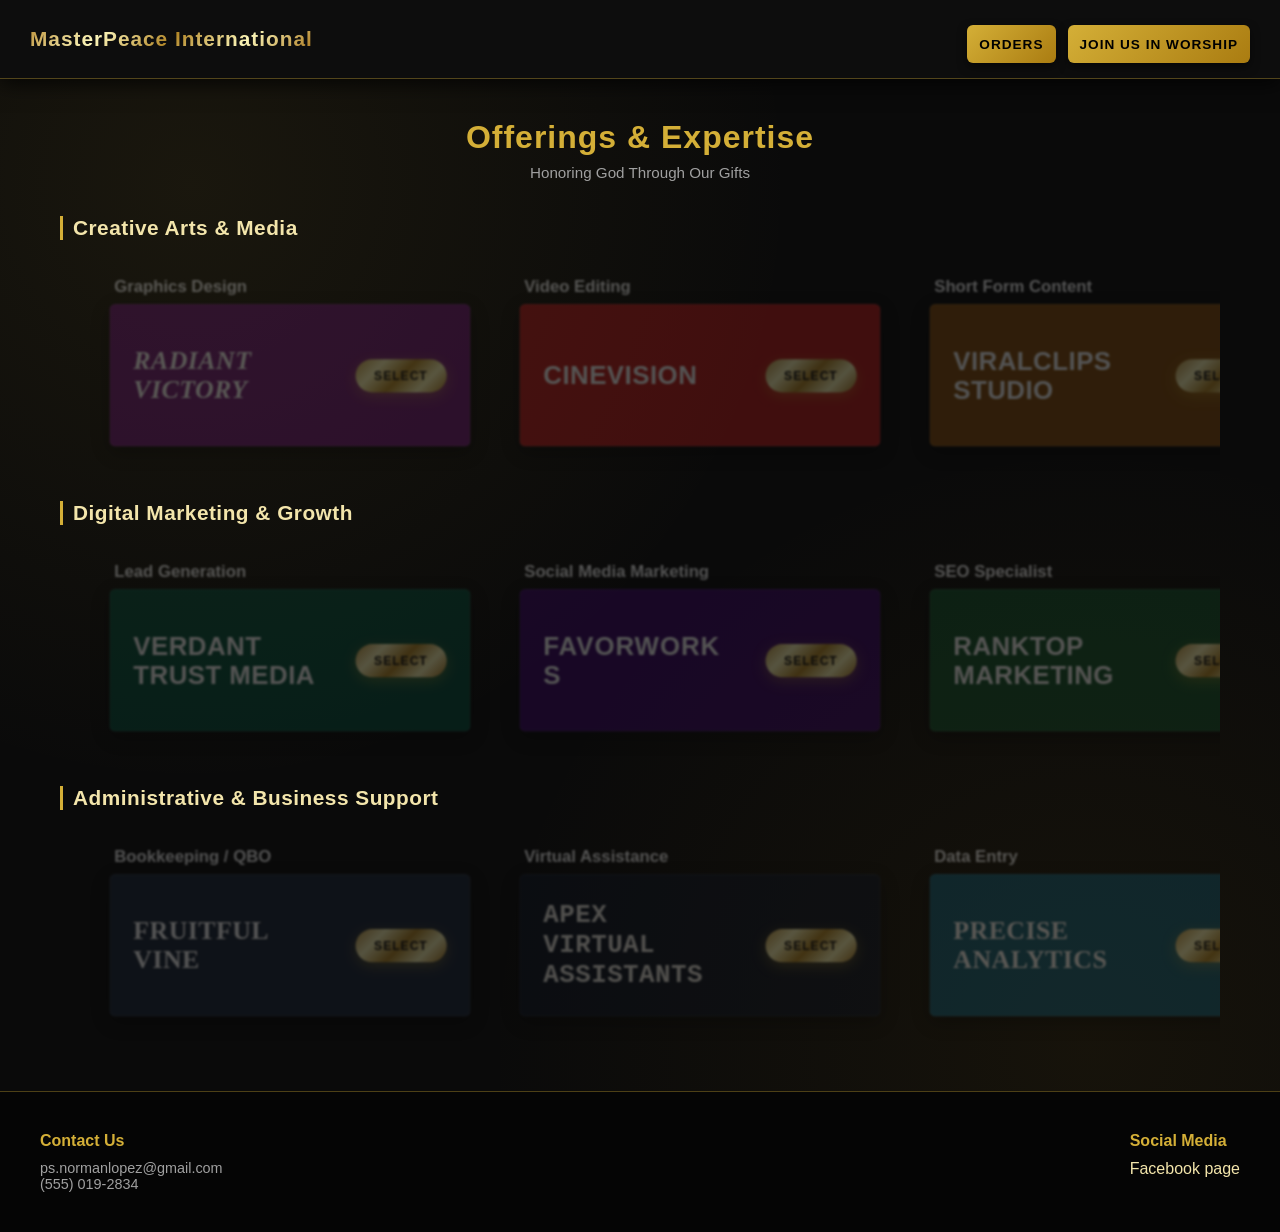
==== commit 6dd3d47b: "business-card update" ====
--- a/index.html
+++ b/index.html
@@ -12,108 +12,130 @@
     <header class="header">
         <div class="church-name">MasterPeace International</div>
         <div class="header-controls">
-            <a href="#church-drawer" class="btn btn-church-invite">⬇ Join Us in Worship</a>
+            <a href="#order-tracker-drawer" class="btn btn-header-ctrl">Orders</a>
+            <a href="#church-drawer" class="btn btn-header-ctrl">Join Us in Worship</a>
         </div>
     </header>
 
     <!-- main showcase section -->
     <main class="main-container showcase-mode">
-        <h2 class="showcase-title">Explore Our Offerings & Expertise</h2>
-        <p class="showcase-subtitle">Select a service below to view portfolio credentials and submit a service request.</p>
-
-        <div class="business-card-list">
-
-            <!-- aldred business card -->
-            <article class="biz-card-item">
-                <div class="biz-service-tag">Bookkeeping / QBO</div>
-                <div class="biz-banner-box theme-fruitful">
-                    <h2 class="biz-brand-title font-fruitful">Fruitful Vine</h2>
-                    <a href="#aldred-section" class="btn-pill-request">Request Service</a>
-                </div>
-            </article>
-
-            <!-- gian business card -->
-            <article class="biz-card-item">
-                <div class="biz-service-tag">Lead Generation</div>
-                <div class="biz-banner-box theme-verdant">
-                    <h2 class="biz-brand-title font-verdant">Verdant Trust Media</h2>
-                    <a href="#gian-section" class="btn-pill-request">Request Service</a>
-                </div>
-            </article>
-
-            <!-- james business card -->
-            <article class="biz-card-item">
-                <div class="biz-service-tag">Social Media Marketing</div>
-                <div class="biz-banner-box theme-favor">
-                    <h2 class="biz-brand-title font-favor">FavorWorks</h2>
-                    <a href="#james-section" class="btn-pill-request">Request Service</a>
-                </div>
-            </article>
-
-            <!-- kaeya business card -->
-            <article class="biz-card-item">
-                <div class="biz-service-tag">Graphics Design</div>
-                <div class="biz-banner-box theme-radiant">
-                    <h2 class="biz-brand-title font-radiant">Radiant Victory</h2>
-                    <a href="#kaeya-section" class="btn-pill-request">Request Service</a>
-                </div>
-            </article>
-
-            <!-- kurt business card -->
-            <article class="biz-card-item">
-                <div class="biz-service-tag">Video Editing</div>
-                <div class="biz-banner-box theme-cinevision">
-                    <h2 class="biz-brand-title font-cinevision">CineVision</h2>
-                    <a href="#kurt-section" class="btn-pill-request">Request Service</a>
-                </div>
-            </article>
-
-            <!-- michael business card -->
-            <article class="biz-card-item">
-                <div class="biz-service-tag">Short Form Content</div>
-                <div class="biz-banner-box theme-viralclips">
-                    <h2 class="biz-brand-title font-viralclips">ViralClips Studio</h2>
-                    <a href="#michael-section" class="btn-pill-request">Request Service</a>
-                </div>
-            </article>
-
-            <!-- david business card -->
-            <article class="biz-card-item">
-                <div class="biz-service-tag">Virtual Assistance</div>
-                <div class="biz-banner-box theme-apex">
-                    <h2 class="biz-brand-title font-apex">Apex Virtual Assistants</h2>
-                    <a href="#david-section" class="btn-pill-request">Request Service</a>
-                </div>
-            </article>
-
-            <!-- hannah business card -->
-            <article class="biz-card-item">
-                <div class="biz-service-tag">Copywriting</div>
-                <div class="biz-banner-box theme-ink">
-                    <h2 class="biz-brand-title font-ink">Ink & Impact</h2>
-                    <a href="#hannah-section" class="btn-pill-request">Request Service</a>
-                </div>
-            </article>
-
-            <!-- chris business card -->
-            <article class="biz-card-item">
-                <div class="biz-service-tag">Data Entry</div>
-                <div class="biz-banner-box theme-precise">
-                    <h2 class="biz-brand-title font-precise">Precise Analytics</h2>
-                    <a href="#chris-section" class="btn-pill-request">Request Service</a>
-                </div>
-            </article>
-
-            <!-- patricia business card -->
-            <article class="biz-card-item">
-                <div class="biz-service-tag">SEO Specialist</div>
-                <div class="biz-banner-box theme-ranktop">
-                    <h2 class="biz-brand-title font-ranktop">RankTop Marketing</h2>
-                    <a href="#patricia-section" class="btn-pill-request">Request Service</a>
-                </div>
-            </article>
-
-        </div>
+        <h2 class="showcase-title">Offerings & Expertise</h2>
+        <p class="showcase-subtitle">Honoring God Through Our Gifts</p>
+
+        <!-- category 1: creative arts & media -->
+        <div class="category-section">
+            <h3 class="category-heading">Creative Arts & Media</h3>
+            <div class="horizontal-scroll-container">
+
+                <!-- kaeya -->
+                <article class="biz-card-item">
+                    <div class="biz-service-tag">Graphics Design</div>
+                    <div class="biz-banner-box theme-radiant">
+                        <h2 class="biz-brand-title font-radiant">Radiant Victory</h2>
+                        <a href="#kaeya-section" class="btn-pill-request">Select</a>
+                    </div>
+                </article>
+
+                <!-- kurt -->
+                <article class="biz-card-item">
+                    <div class="biz-service-tag">Video Editing</div>
+                    <div class="biz-banner-box theme-cinevision">
+                        <h2 class="biz-brand-title font-cinevision">CineVision</h2>
+                        <a href="#kurt-section" class="btn-pill-request">Select</a>
+                    </div>
+                </article>
+
+                <!-- michael -->
+                <article class="biz-card-item">
+                    <div class="biz-service-tag">Short Form Content</div>
+                    <div class="biz-banner-box theme-viralclips">
+                        <h2 class="biz-brand-title font-viralclips">ViralClips Studio</h2>
+                        <a href="#michael-section" class="btn-pill-request">Select</a>
+                    </div>
+                </article>
+
+                <!-- hannah -->
+                <article class="biz-card-item">
+                    <div class="biz-service-tag">Copywriting</div>
+                    <div class="biz-banner-box theme-ink">
+                        <h2 class="biz-brand-title font-ink">Ink & Impact</h2>
+                        <a href="#hannah-section" class="btn-pill-request">Select</a>
+                    </div>
+                </article>
+
+            </div>
+        </div>
+
+        <!-- category 2: digital marketing & growth -->
+        <div class="category-section mt-30">
+            <h3 class="category-heading">Digital Marketing & Growth</h3>
+            <div class="horizontal-scroll-container">
+
+                <!-- gian -->
+                <article class="biz-card-item">
+                    <div class="biz-service-tag">Lead Generation</div>
+                    <div class="biz-banner-box theme-verdant">
+                        <h2 class="biz-brand-title font-verdant">Verdant Trust Media</h2>
+                        <a href="#gian-section" class="btn-pill-request">Select</a>
+                    </div>
+                </article>
+
+                <!-- james -->
+                <article class="biz-card-item">
+                    <div class="biz-service-tag">Social Media Marketing</div>
+                    <div class="biz-banner-box theme-favor">
+                        <h2 class="biz-brand-title font-favor">FavorWorks</h2>
+                        <a href="#james-section" class="btn-pill-request">Select</a>
+                    </div>
+                </article>
+
+                <!-- patricia -->
+                <article class="biz-card-item">
+                    <div class="biz-service-tag">SEO Specialist</div>
+                    <div class="biz-banner-box theme-ranktop">
+                        <h2 class="biz-brand-title font-ranktop">RankTop Marketing</h2>
+                        <a href="#patricia-section" class="btn-pill-request">Select</a>
+                    </div>
+                </article>
+
+            </div>
+        </div>
+
+        <!-- category 3: administrative & business support -->
+        <div class="category-section mt-30">
+            <h3 class="category-heading">Administrative & Business Support</h3>
+            <div class="horizontal-scroll-container">
+
+                <!-- aldred -->
+                <article class="biz-card-item">
+                    <div class="biz-service-tag">Bookkeeping / QBO</div>
+                    <div class="biz-banner-box theme-fruitful">
+                        <h2 class="biz-brand-title font-fruitful">Fruitful Vine</h2>
+                        <a href="#aldred-section" class="btn-pill-request">Select</a>
+                    </div>
+                </article>
+
+                <!-- david -->
+                <article class="biz-card-item">
+                    <div class="biz-service-tag">Virtual Assistance</div>
+                    <div class="biz-banner-box theme-apex">
+                        <h2 class="biz-brand-title font-apex">Apex Virtual Assistants</h2>
+                        <a href="#david-section" class="btn-pill-request">Select</a>
+                    </div>
+                </article>
+
+                <!-- chris -->
+                <article class="biz-card-item">
+                    <div class="biz-service-tag">Data Entry</div>
+                    <div class="biz-banner-box theme-precise">
+                        <h2 class="biz-brand-title font-precise">Precise Analytics</h2>
+                        <a href="#chris-section" class="btn-pill-request">Select</a>
+                    </div>
+                </article>
+
+            </div>
+        </div>
+
     </main>
 
     <!-- church invitation drawer -->
@@ -127,7 +149,52 @@
             </div>
             <img class="post-image mt-15" src="CTA.jpg" alt="Sunday Worship Service Announcement">
             <div class="post-caption mt-15">
-                <p><strong>Sunday Worship Services</strong><br>Every Sunday at 8:30 AM & 3:30 PM.<br>Bring your family and friends, everyone has a home here!</p>
+                <p><strong>Sunday Worship Services</strong><br>Every Sunday at 8:30 AM & 3:30 PM.<br>Bring your family and friends—everyone has a home here!</p>
+            </div>
+        </div>
+    </div>
+
+    <!-- order tracker drawer -->
+    <div id="order-tracker-drawer" class="church-drawer-overlay">
+        <div class="church-drawer-panel">
+            <a href="#" class="modal-close-icon">&times;</a>
+            <div class="drawer-header-content">
+                <h3>My Service Requests</h3>
+            </div>
+
+            <!-- tracker status list -->
+            <div class="tracker-list mt-20">
+                
+                <!-- order item 1 -->
+                <div class="tracker-card">
+                    <div class="tracker-header-row">
+                        <span class="tracker-biz-name">CineVision</span>
+                        <span class="badge-status status-processing">Processing</span>
+                    </div>
+                    <p class="tracker-service-desc">Video Editing Service Request</p>
+                    <p class="tracker-date text-muted">Submitted: Today</p>
+                </div>
+
+                <!-- order item 2 -->
+                <div class="tracker-card mt-15">
+                    <div class="tracker-header-row">
+                        <span class="tracker-biz-name">Fruitful Vine</span>
+                        <span class="badge-status status-completed">Completed</span>
+                    </div>
+                    <p class="tracker-service-desc">Bookkeeping & QBO Setup</p>
+                    <p class="tracker-date text-muted">Submitted: Last week</p>
+                </div>
+
+                <!-- order item 3 -->
+                <div class="tracker-card mt-15">
+                    <div class="tracker-header-row">
+                        <span class="tracker-biz-name">Radiant Victory</span>
+                        <span class="badge-status status-pending">Pending Review</span>
+                    </div>
+                    <p class="tracker-service-desc">Graphics Design Package</p>
+                    <p class="tracker-date text-muted">Submitted: 3 days ago</p>
+                </div>
+
             </div>
         </div>
     </div>
@@ -628,7 +695,7 @@
         </div>
     </footer>
 
-    <!-- thank you popup -->
+    <!-- thank you modal popup -->
     <div id="thank-you-modal" class="ho-modal">
         <div class="ho-modal-content thank-you-content">
             <h3>Thank You!</h3>
--- a/style.css
+++ b/style.css
@@ -38,7 +38,7 @@
 .showcase-mode {
     display: flex;
     flex-direction: column;
-    max-width: 1050px;
+    max-width: 1200px;
     width: 100%;
     margin: 40px auto;
     padding: 0 20px;
@@ -59,60 +59,115 @@
     margin-bottom: 35px;
 }
 
-/* business cards list */
-.business-card-list {
+/* category sections & horizontal scrolling rows with character-select focus snap */
+.category-section {
+    width: 100%;
+}
+
+.category-heading {
+    font-size: 1.3rem;
+    color: var(--gold-light);
+    margin-bottom: 12px;
+    border-left: 3px solid var(--gold-primary);
+    padding-left: 10px;
+    letter-spacing: 0.5px;
+}
+
+.horizontal-scroll-container {
+    display: flex;
+    gap: 30px;
+    overflow-x: auto;
+    padding: 20px 40px;
+    scroll-snap-type: x mandatory;
+    scrollbar-color: var(--gold-primary) #1a1a1a;
+    scrollbar-width: thin;
+    scroll-padding: 0 40px;
+}
+
+.horizontal-scroll-container::-webkit-scrollbar {
+    height: 8px;
+}
+
+.horizontal-scroll-container::-webkit-scrollbar-track {
+    background: #111111;
+    border-radius: 4px;
+}
+
+.horizontal-scroll-container::-webkit-scrollbar-thumb {
+    background: var(--gold-primary);
+    border-radius: 4px;
+}
+
+/* uniform business card sizing and character select focus effect */
+.biz-card-item {
     display: flex;
     flex-direction: column;
-    gap: 35px;
-}
-
-.biz-card-item {
-    display: flex;
-    flex-direction: column;
-    width: 100%;
+    width: 380px;
+    min-width: 380px;
+    flex: 0 0 auto;
+    scroll-snap-align: center;
+    opacity: 0.45;
+    filter: brightness(0.7) blur(1px);
+    transform: scale(0.95);
+    transition: all 0.3s ease-in-out;
+}
+
+.horizontal-scroll-container .biz-card-item:hover,
+.horizontal-scroll-container .biz-card-item:focus-within {
+    opacity: 1;
+    filter: brightness(1) blur(0px);
+    transform: scale(1);
 }
 
 .biz-service-tag {
-    font-size: 1.2rem;
+    font-size: 1.1rem;
     font-weight: 700;
     color: var(--text-light);
-    margin-left: 15px;
+    margin-left: 5px;
     margin-bottom: 8px;
 }
 
-/* banner box */
+/* uniform banner box dimensions */
 .biz-banner-box {
     display: flex;
     justify-content: space-between;
     align-items: center;
-    padding: 30px 40px;
-    border-radius: 4px;
+    padding: 24px;
+    border-radius: 6px;
     box-shadow: 0 6px 20px rgba(0,0,0,0.6);
     border: 1px solid rgba(255,255,255,0.08);
-}
-
+    width: 380px;
+    height: 150px;
+    overflow: hidden;
+}
+
+/* responsive text sizing scaled to match box shape */
 .biz-brand-title {
-    font-size: 2.8rem;
-    letter-spacing: 2px;
+    font-size: clamp(1.2rem, 2.2vw, 1.7rem);
+    letter-spacing: 0.5px;
     text-transform: uppercase;
-    line-height: 1.1;
-}
-
-/* shiny gold request button */
+    line-height: 1.15;
+    max-width: 60%;
+    word-break: break-word;
+}
+
+/* shiny gold select button */
 .btn-pill-request {
     display: inline-block;
-    padding: 14px 28px;
+    padding: 10px 20px;
     border-radius: 50px;
     background: var(--gold-gradient);
     color: #111111;
     font-weight: 800;
     text-decoration: none;
-    font-size: 0.85rem;
+    font-size: 0.8rem;
     letter-spacing: 1px;
     text-transform: uppercase;
     text-align: center;
     transition: transform 0.2s ease, filter 0.2s ease;
     box-shadow: 0 4px 15px rgba(212, 175, 55, 0.35);
+    white-space: nowrap;
+    flex-shrink: 0;
 }
 
 .btn-pill-request:hover {
@@ -129,7 +184,7 @@
 .font-verdant { font-family: 'Century Gothic', Arial, sans-serif; font-weight: 900; }
 
 .theme-favor { background-color: #3b0764; }
-.font-favor { font-family: 'Impact', Charcoal, sans-serif; letter-spacing: 3px; }
+.font-favor { font-family: 'Impact', Charcoal, sans-serif; letter-spacing: 1px; }
 
 .theme-radiant { background-color: #701a75; }
 .font-radiant { font-family: 'Georgia', serif; font-style: italic; }
@@ -140,8 +195,8 @@
 .theme-viralclips { background-color: #854d0e; }
 .font-viralclips { font-family: 'Arial Black', Gadget, sans-serif; }
 
-.theme-apex { background-color: #111827; border: 1px solid #d4af37; }
-.font-apex { font-family: 'Courier New', Courier, monospace; font-weight: bold; color: #d4af37; }
+.theme-apex { background-color: #111827; }
+.font-apex { font-family: 'Courier New', Courier, monospace; font-weight: bold; color: #eae8e1; }
 
 .theme-ink { background-color: #262626; }
 .font-ink { font-family: 'Georgia', serif; font-style: italic; color: #f5f5f5; }
@@ -152,21 +207,89 @@
 .theme-ranktop { background-color: #14532d; }
 .font-ranktop { font-family: 'Lucida Sans Unicode', 'Lucida Grande', sans-serif; }
 
-/* church invite header button */
-.btn-church-invite {
-    display: inline-block;
-    padding: 8px 16px;
+/* header control buttons (uniform height and styling) */
+.btn-header-ctrl {
+    display: inline-flex;
+    align-items: center;
+    justify-content: center;
+    height: 38px;
+    padding: 0 16px;
     background: var(--gold-btn-gradient);
     color: #000000;
     border-radius: 20px;
     text-decoration: none;
     font-weight: bold;
     font-size: 0.8rem;
-    transition: filter 0.2s ease;
-}
-
-.btn-church-invite:hover {
+    transition: filter 0.2s ease, transform 0.2s ease;
+    white-space: nowrap;
+}
+
+.btn-header-ctrl:hover {
     filter: brightness(1.2);
+    transform: scale(1.03);
+}
+
+/* order tracker card styles */
+.tracker-card {
+    background: var(--card-bg-alt);
+    border: 1px solid #2a2a2a;
+    border-radius: 8px;
+    padding: 16px;
+    transition: border-color 0.2s ease;
+}
+
+.tracker-card:hover {
+    border-color: var(--gold-primary);
+}
+
+.tracker-header-row {
+    display: flex;
+    justify-content: space-between;
+    align-items: center;
+    margin-bottom: 6px;
+}
+
+.tracker-biz-name {
+    font-weight: bold;
+    color: var(--gold-light);
+    font-size: 1rem;
+}
+
+.tracker-service-desc {
+    font-size: 0.9rem;
+    color: var(--text-light);
+}
+
+.tracker-date {
+    font-size: 0.75rem;
+    margin-top: 6px;
+}
+
+/* status badges */
+.badge-status {
+    font-size: 0.7rem;
+    font-weight: bold;
+    padding: 3px 10px;
+    border-radius: 12px;
+    text-transform: uppercase;
+}
+
+.status-processing {
+    background: rgba(212, 175, 55, 0.15);
+    color: var(--gold-primary);
+    border: 1px solid var(--gold-primary);
+}
+
+.status-completed {
+    background: rgba(20, 83, 45, 0.4);
+    color: #4ade80;
+    border: 1px solid #166534;
+}
+
+.status-pending {
+    background: rgba(185, 28, 28, 0.2);
+    color: #f87171;
+    border: 1px solid #991b1b;
 }
 
 /* right sliding drawer */
@@ -292,27 +415,12 @@
     box-shadow: 0 0 15px #d4af3766;
 }
 
-/* badges */
-.badge {
-    padding: 6px 14px;
-    border-radius: 20px;
-    font-size: 0.75rem;
-    font-weight: bold;
-    letter-spacing: 0.5px;
-    text-transform: uppercase;
-}
-
-.badge-viewer { 
-    background-color: #222222; 
-    color: var(--text-muted); 
-    border: 1px solid #444444;
-}
-
 /* utility classes */
 .mt-5 { margin-top: 5px; }
 .mt-10 { margin-top: 10px; }
 .mt-15 { margin-top: 15px; }
 .mt-20 { margin-top: 20px; }
+.mt-30 { margin-top: 30px; }
 .text-muted { color: var(--text-muted); font-size: 0.9rem; }
 
 /* header bar */
@@ -341,7 +449,7 @@
 
 .header-controls {
     display: flex;
-    gap: 15px;
+    gap: 12px;
     align-items: center;
 }
 
@@ -563,11 +671,12 @@
 /* responsive design */
 @media (max-width: 600px) {
     .biz-banner-box {
-        flex-direction: column;
-        align-items: flex-start;
-        gap: 20px;
+        width: 310px;
+        height: 140px;
+        padding: 20px;
     }
-    .biz-brand-title {
-        font-size: 2rem;
+    .biz-card-item {
+        width: 310px;
+        min-width: 310px;
     }
 }
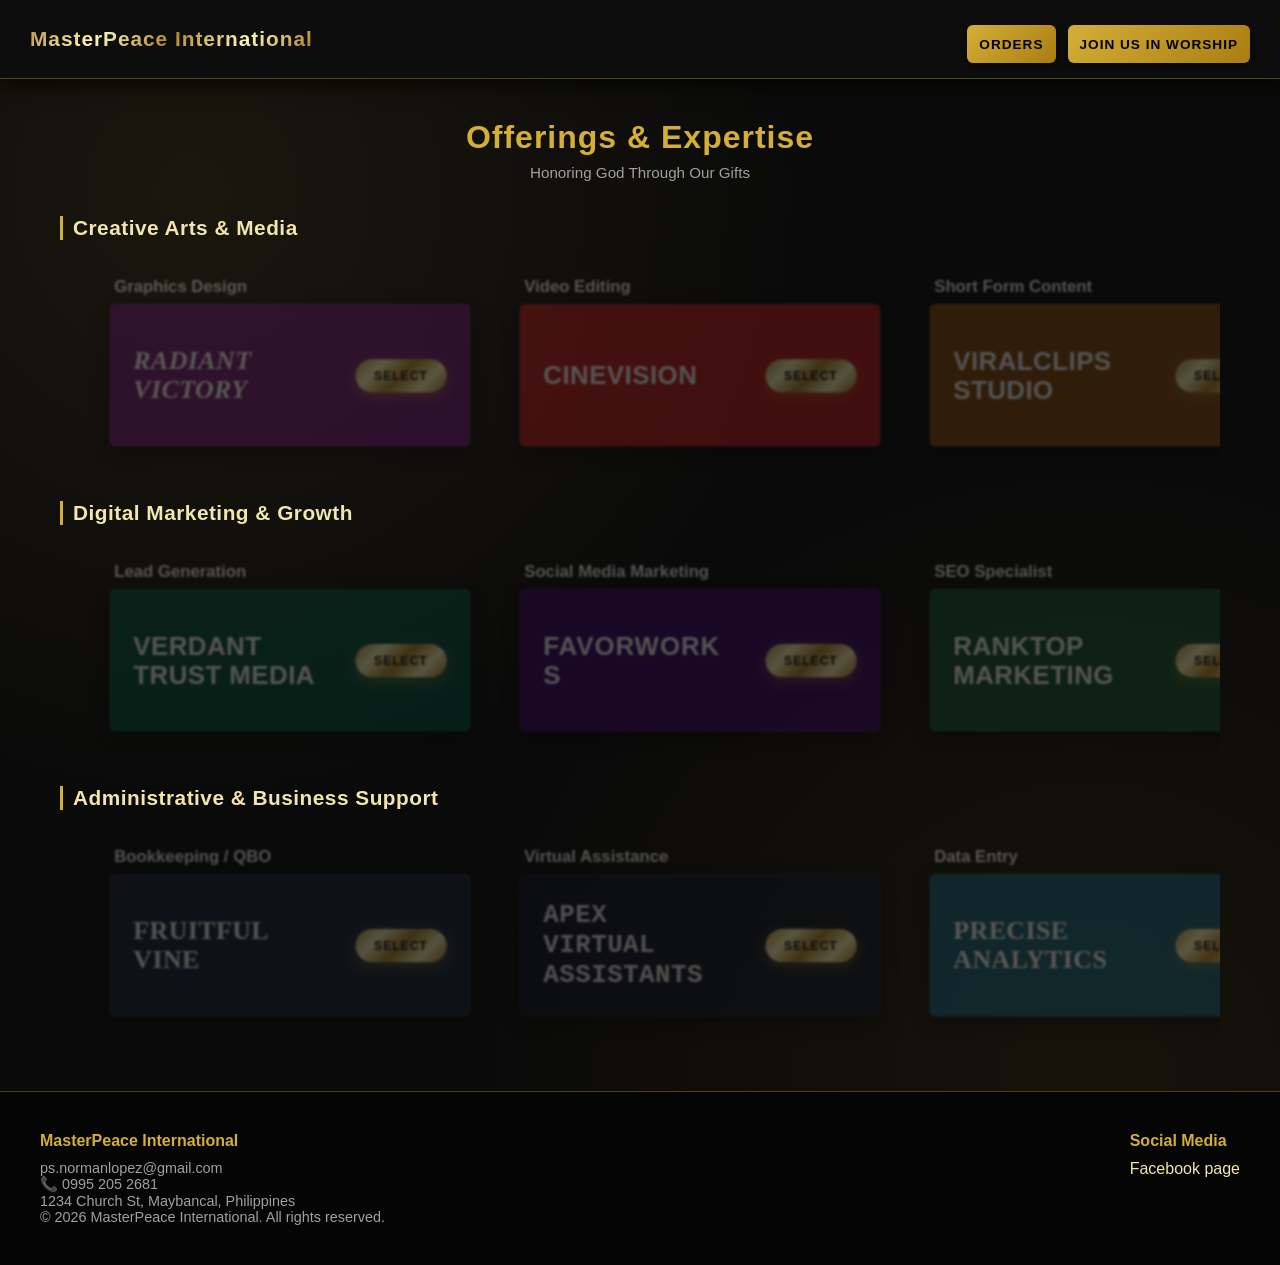
==== commit 8b27373e: "business-image-complete" ====
--- a/index.html
+++ b/index.html
@@ -147,7 +147,7 @@
                 <h3>Join Us in Worship</h3>
                 <p class="mt-5 text-muted">Come experience fellowship, uplifting worship, and God's word with us at MasterPeace International.</p>
             </div>
-            <img class="post-image mt-15" src="CTA.jpg" alt="Sunday Worship Service Announcement">
+            <img class="post-IMG/image mt-15" src="IMG/CTA.jpg" alt="Sunday Worship Service Announcement">
             <div class="post-caption mt-15">
                 <p><strong>Sunday Worship Services</strong><br>Every Sunday at 8:30 AM & 3:30 PM.<br>Bring your family and friends—everyone has a home here!</p>
             </div>
@@ -203,7 +203,7 @@
     <div id="aldred-section" class="business-section-wrapper">
         <div class="business-container">
             <a href="#" class="business-back-btn">&times;</a>
-            <img class="business-banner" src="image1.jpg" alt="Fruitful Vine Banner">
+            <img class="business-banner" src="IMG/image1.jpg" alt="Fruitful Vine Banner">
             <h1>Fruitful Vine</h1>
             <h3 class="biz-subtitle">CEO: Aldred (Bookkeeping/qbo)</h3>
             <p class="biz-description">Professional bookkeeping, accounting, and QuickBooks Online financial management.</p>
@@ -254,7 +254,7 @@
     <div id="gian-section" class="business-section-wrapper">
         <div class="business-container">
             <a href="#" class="business-back-btn">&times;</a>
-            <img class="business-banner" src="image2.jpg" alt="Verdant Trust Media Banner">
+            <img class="business-banner" src="IMG/image2.jpg" alt="Verdant Trust Media Banner">
             <h1>Verdant Trust Media</h1>
             <h3 class="biz-subtitle">CEO: Gian (Lead generation)</h3>
             <p class="biz-description">Targeted B2B lead generation, prospect outreach, and sales funnel growth.</p>
@@ -301,7 +301,7 @@
     <div id="james-section" class="business-section-wrapper">
         <div class="business-container">
             <a href="#" class="business-back-btn">&times;</a>
-            <img class="business-banner" src="image3.jpg" alt="FavorWorks Banner">
+            <img class="business-banner" src="IMG/image3.jpg" alt="FavorWorks Banner">
             <h1>FavorWorks</h1>
             <h3 class="biz-subtitle">CEO: James (Social Media Marketing)</h3>
             <p class="biz-description">Social media strategy, content management, and audience growth optimization.</p>
@@ -348,7 +348,7 @@
     <div id="kaeya-section" class="business-section-wrapper">
         <div class="business-container">
             <a href="#" class="business-back-btn">&times;</a>
-            <img class="business-banner" src="image4.jpg" alt="Radiant Victory Banner">
+            <img class="business-banner" src="IMG/image4.jpg" alt="Radiant Victory Banner">
             <h1>Radiant Victory</h1>
             <h3 class="biz-subtitle">CEO: Kaeya (Graphics Designer)</h3>
             <p class="biz-description">Brand identity, visual design, marketing collateral, and digital asset creation.</p>
@@ -395,7 +395,7 @@
     <div id="kurt-section" class="business-section-wrapper">
         <div class="business-container">
             <a href="#" class="business-back-btn">&times;</a>
-            <img class="business-banner" src="image5.jpg" alt="CineVision Banner">
+            <img class="business-banner" src="IMG/image5.jpg" alt="CineVision Banner">
             <h1>CineVision</h1>
             <h3 class="biz-subtitle">CEO: Kurt (Video editing)</h3>
             <p class="biz-description">Professional post-production & cinematic editing.</p>
@@ -450,7 +450,7 @@
     <div id="michael-section" class="business-section-wrapper">
         <div class="business-container">
             <a href="#" class="business-back-btn">&times;</a>
-            <img class="business-banner" src="image6.jpg" alt="ViralClips Studio Banner">
+            <img class="business-banner" src="IMG/image6.jpg" alt="ViralClips Studio Banner">
             <h1>ViralClips Studio</h1>
             <h3 class="biz-subtitle">CEO: Michael (Short form content)</h3>
             <p class="biz-description">High-engagement vertical content creation for TikTok, YouTube Shorts, and Instagram Reels.</p>
@@ -497,7 +497,7 @@
     <div id="david-section" class="business-section-wrapper">
         <div class="business-container">
             <a href="#" class="business-back-btn">&times;</a>
-            <img class="business-banner" src="image7.jpg" alt="Apex Virtual Assistants Banner">
+            <img class="business-banner" src="IMG/image7.jpg" alt="Apex Virtual Assistants Banner">
             <h1>Apex Virtual Assistants</h1>
             <h3 class="biz-subtitle">CEO: David (VA)</h3>
             <p class="biz-description">Executive administrative support, calendar management, and business operations assisting.</p>
@@ -547,7 +547,7 @@
     <div id="hannah-section" class="business-section-wrapper">
         <div class="business-container">
             <a href="#" class="business-back-btn">&times;</a>
-            <img class="business-banner" src="image8.jpg" alt="Ink & Impact Banner">
+            <img class="business-banner" src="IMG/image8.jpg" alt="Ink & Impact Banner">
             <h1>Ink & Impact</h1>
             <h3 class="biz-subtitle">CEO: Hannah (Copywriter)</h3>
             <p class="biz-description">Conversion copywriting, sales emails, ad copy, and high-converting landing page text.</p>
@@ -594,7 +594,7 @@
     <div id="chris-section" class="business-section-wrapper">
         <div class="business-container">
             <a href="#" class="business-back-btn">&times;</a>
-            <img class="business-banner" src="image9.jpg" alt="Precise Analytics Banner">
+            <img class="business-banner" src="IMG/image9.jpg" alt="Precise Analytics Banner">
             <h1>Precise Analytics</h1>
             <h3 class="biz-subtitle">CEO: Chris (Data Entry)</h3>
             <p class="biz-description">Accurate data processing, spreadsheet management, web research, and database entry.</p>
@@ -641,7 +641,7 @@
     <div id="patricia-section" class="business-section-wrapper">
         <div class="business-container">
             <a href="#" class="business-back-btn">&times;</a>
-            <img class="business-banner" src="image10.jpg" alt="RankTop Marketing Banner">
+            <img class="business-banner" src="IMG/image10.jpg" alt="RankTop Marketing Banner">
             <h1>RankTop Marketing</h1>
             <h3 class="biz-subtitle">CEO: Patricia (SEO Specialist)</h3>
             <p class="biz-description">Search engine optimization, keyword research, technical SEO audits, and ranking growth strategy.</p>
@@ -684,9 +684,11 @@
     <footer class="footer">
         <div class="footer-content">
             <div>
-                <h4>Contact Us</h4>
+                <h4>MasterPeace International</h4>
                 <p class="footer-text mt-5">ps.normanlopez@gmail.com</p>
-                <p class="footer-text">(555) 019-2834</p>
+                <p class="footer-text">📞 0995 205 2681</p>
+                <p class="footer-text">1234 Church St, Maybancal, Philippines</p>
+                <p class="footer-text">© 2026 MasterPeace International. All rights reserved.</p>
             </div>
             <div>
                 <h4>Social Media</h4>
--- a/style.css
+++ b/style.css
@@ -59,7 +59,7 @@
     margin-bottom: 35px;
 }
 
-/* category sections & horizontal scrolling rows with character-select focus snap */
+/* category sections part na nag scroll  */
 .category-section {
     width: 100%;
 }
@@ -176,7 +176,7 @@
     box-shadow: 0 0 20px rgba(243, 229, 171, 0.6);
 }
 
-/* unique system-font brand styles */
+/* Mga Fonts ng business */
 .theme-fruitful { background-color: #1e293b; }
 .font-fruitful { font-family: 'Times New Roman', Times, serif; font-weight: bold; }
 
@@ -207,7 +207,7 @@
 .theme-ranktop { background-color: #14532d; }
 .font-ranktop { font-family: 'Lucida Sans Unicode', 'Lucida Grande', sans-serif; }
 
-/* header control buttons (uniform height and styling) */
+/* header control buttons */
 .btn-header-ctrl {
     display: inline-flex;
     align-items: center;
@@ -316,10 +316,12 @@
     max-width: 480px;
     height: 100%;
     overflow-y: auto;
-    padding: 40px 30px;
+    padding: 30px 24px;
     box-shadow: -10px 0 30px rgba(0, 0, 0, 0.9);
     position: relative;
     animation: slideInRight 0.3s ease-out;
+    display: flex;
+    flex-direction: column;
 }
 
 @keyframes slideInRight {
@@ -455,10 +457,12 @@
 
 .post-image {
     width: 100%;
-    max-height: 380px;
-    object-fit: cover;
+    height: auto;
+    max-height: 280px;
+    object-fit: contain;
     border-radius: 8px;
     border: 1px solid #333333;
+    display: block;
 }
 
 .post-caption {
